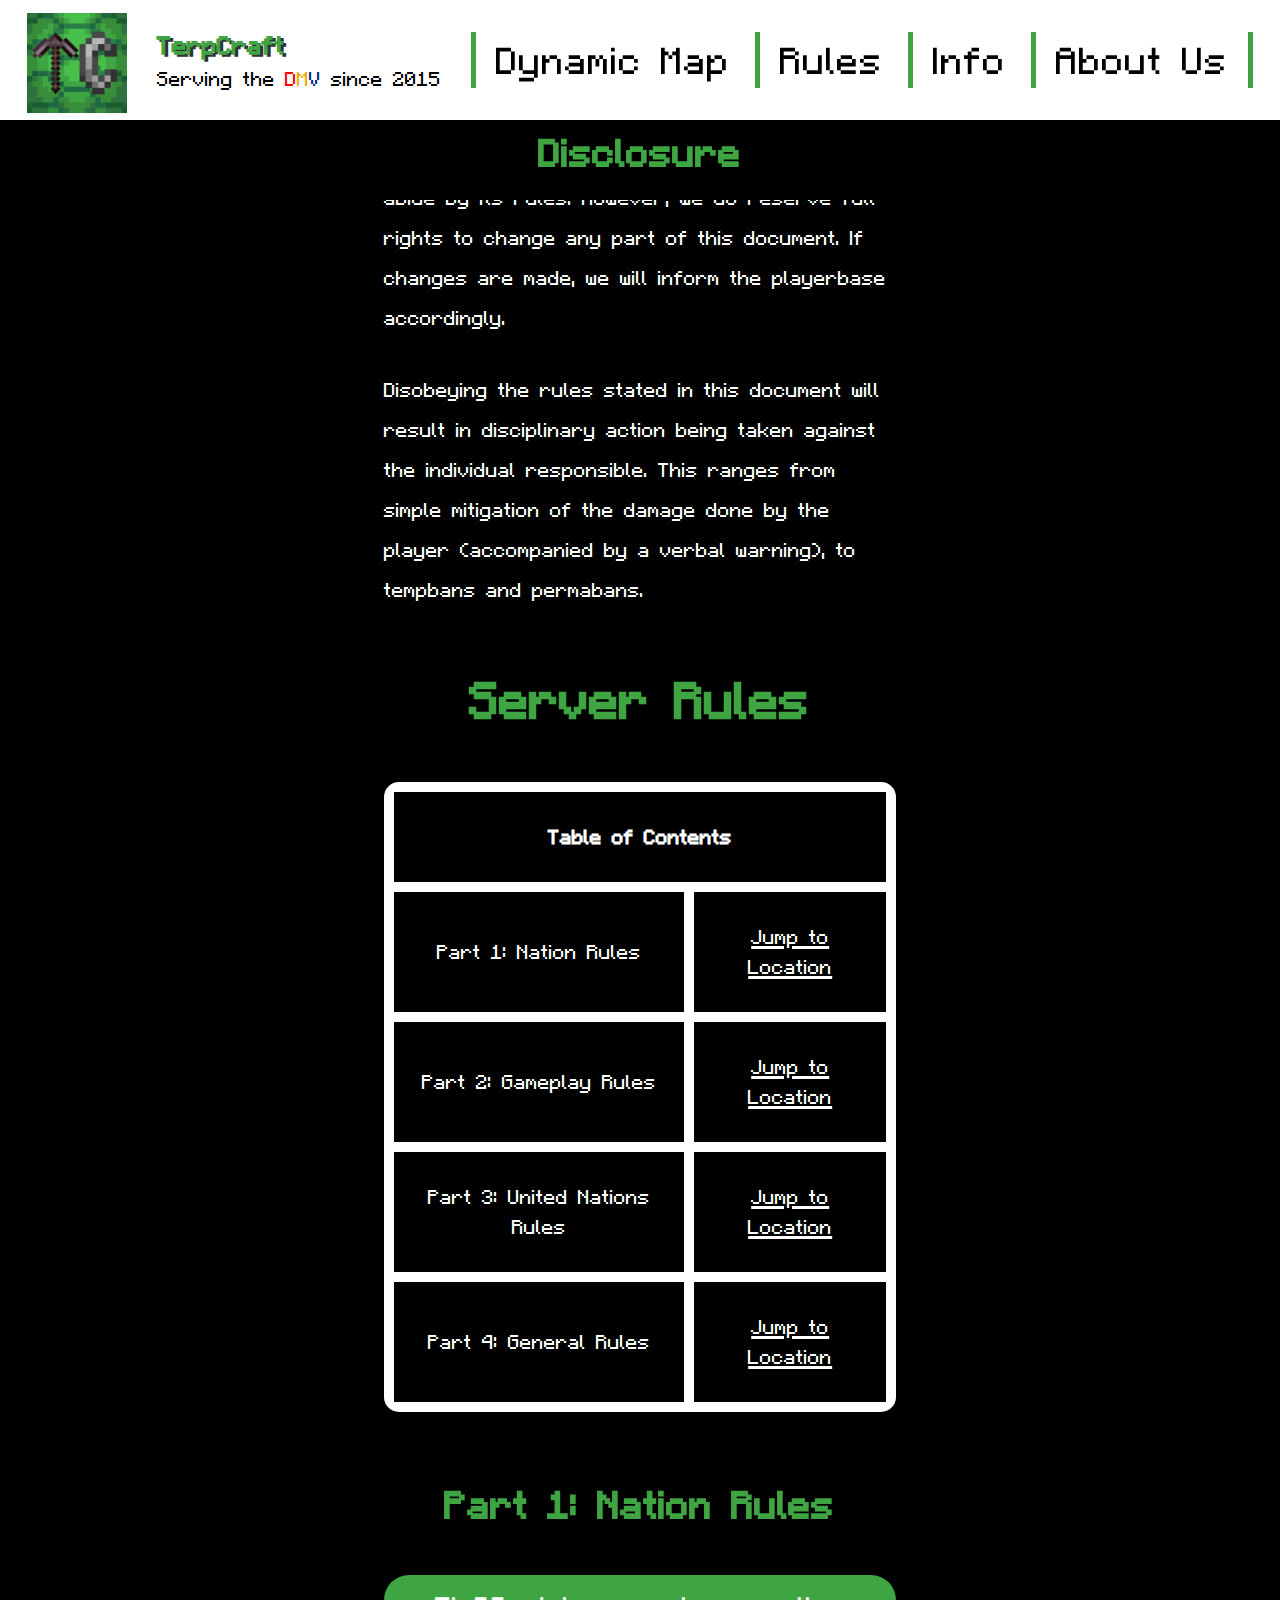
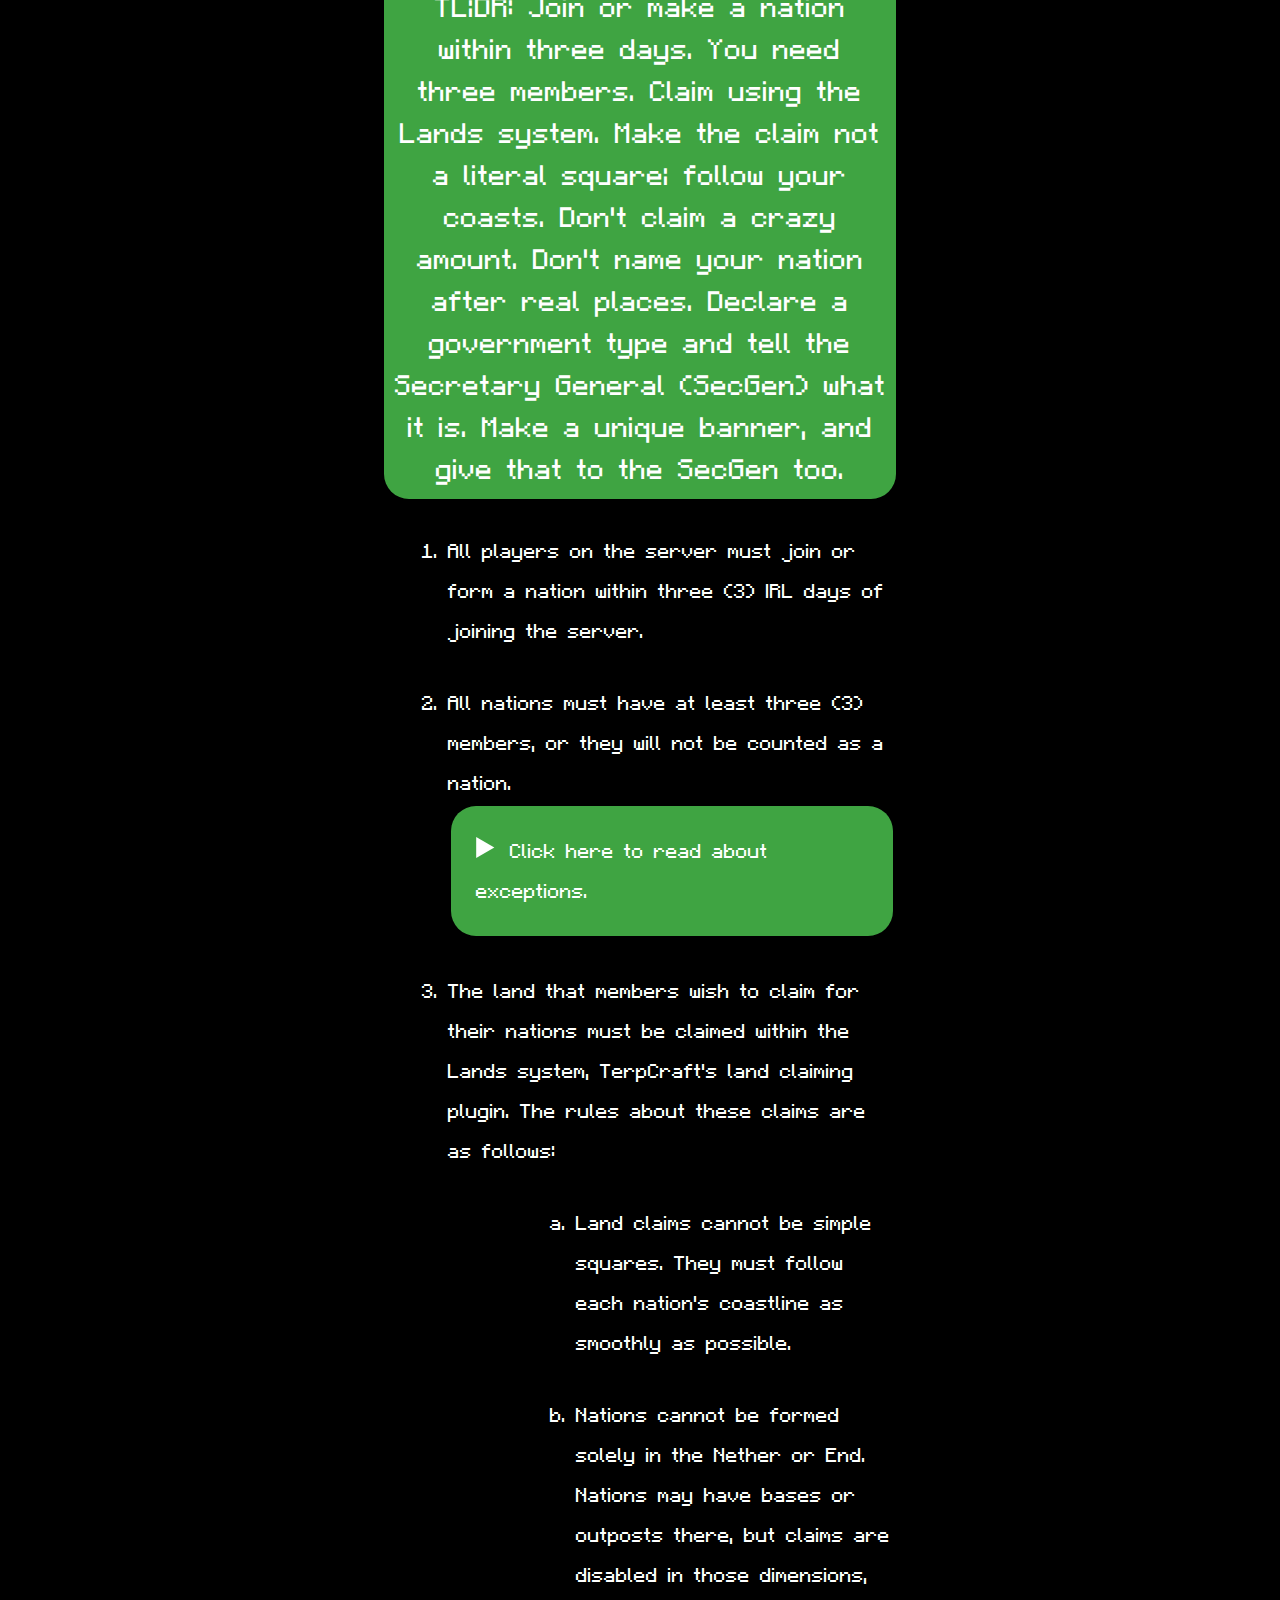
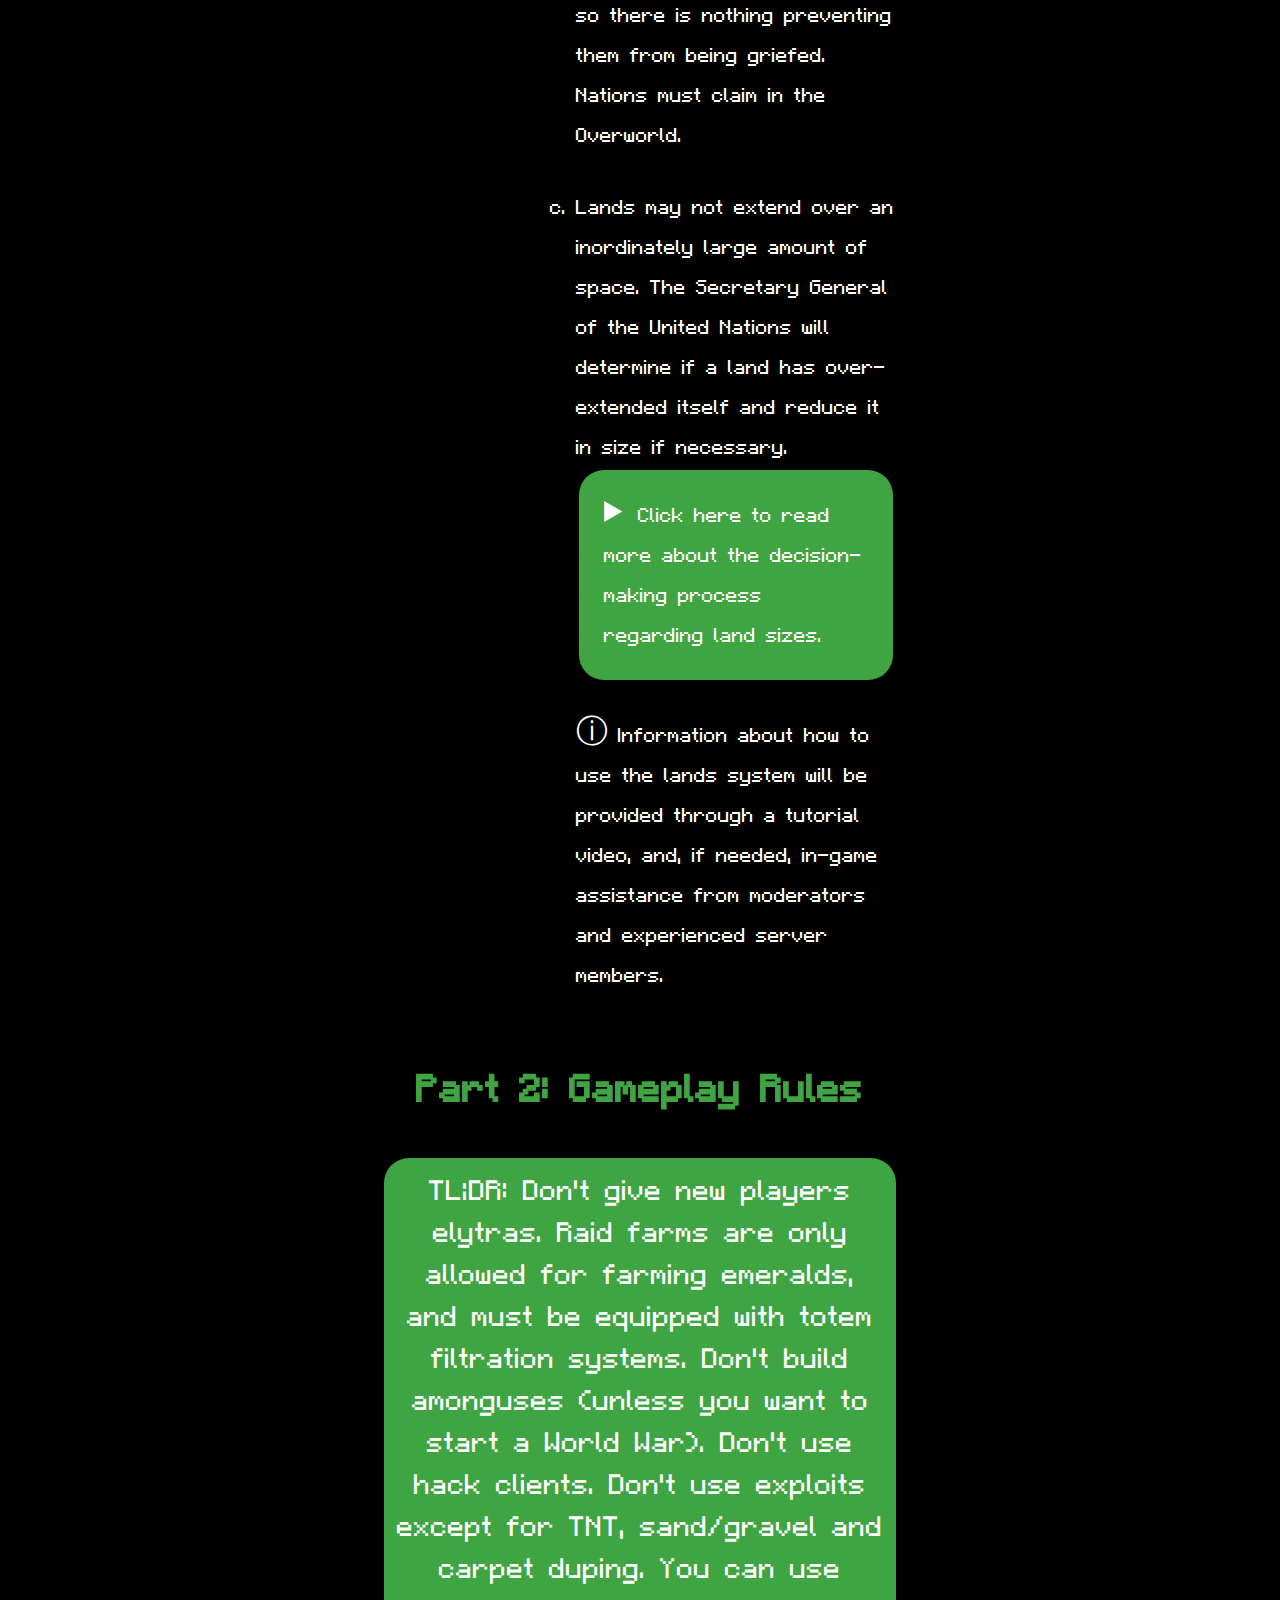
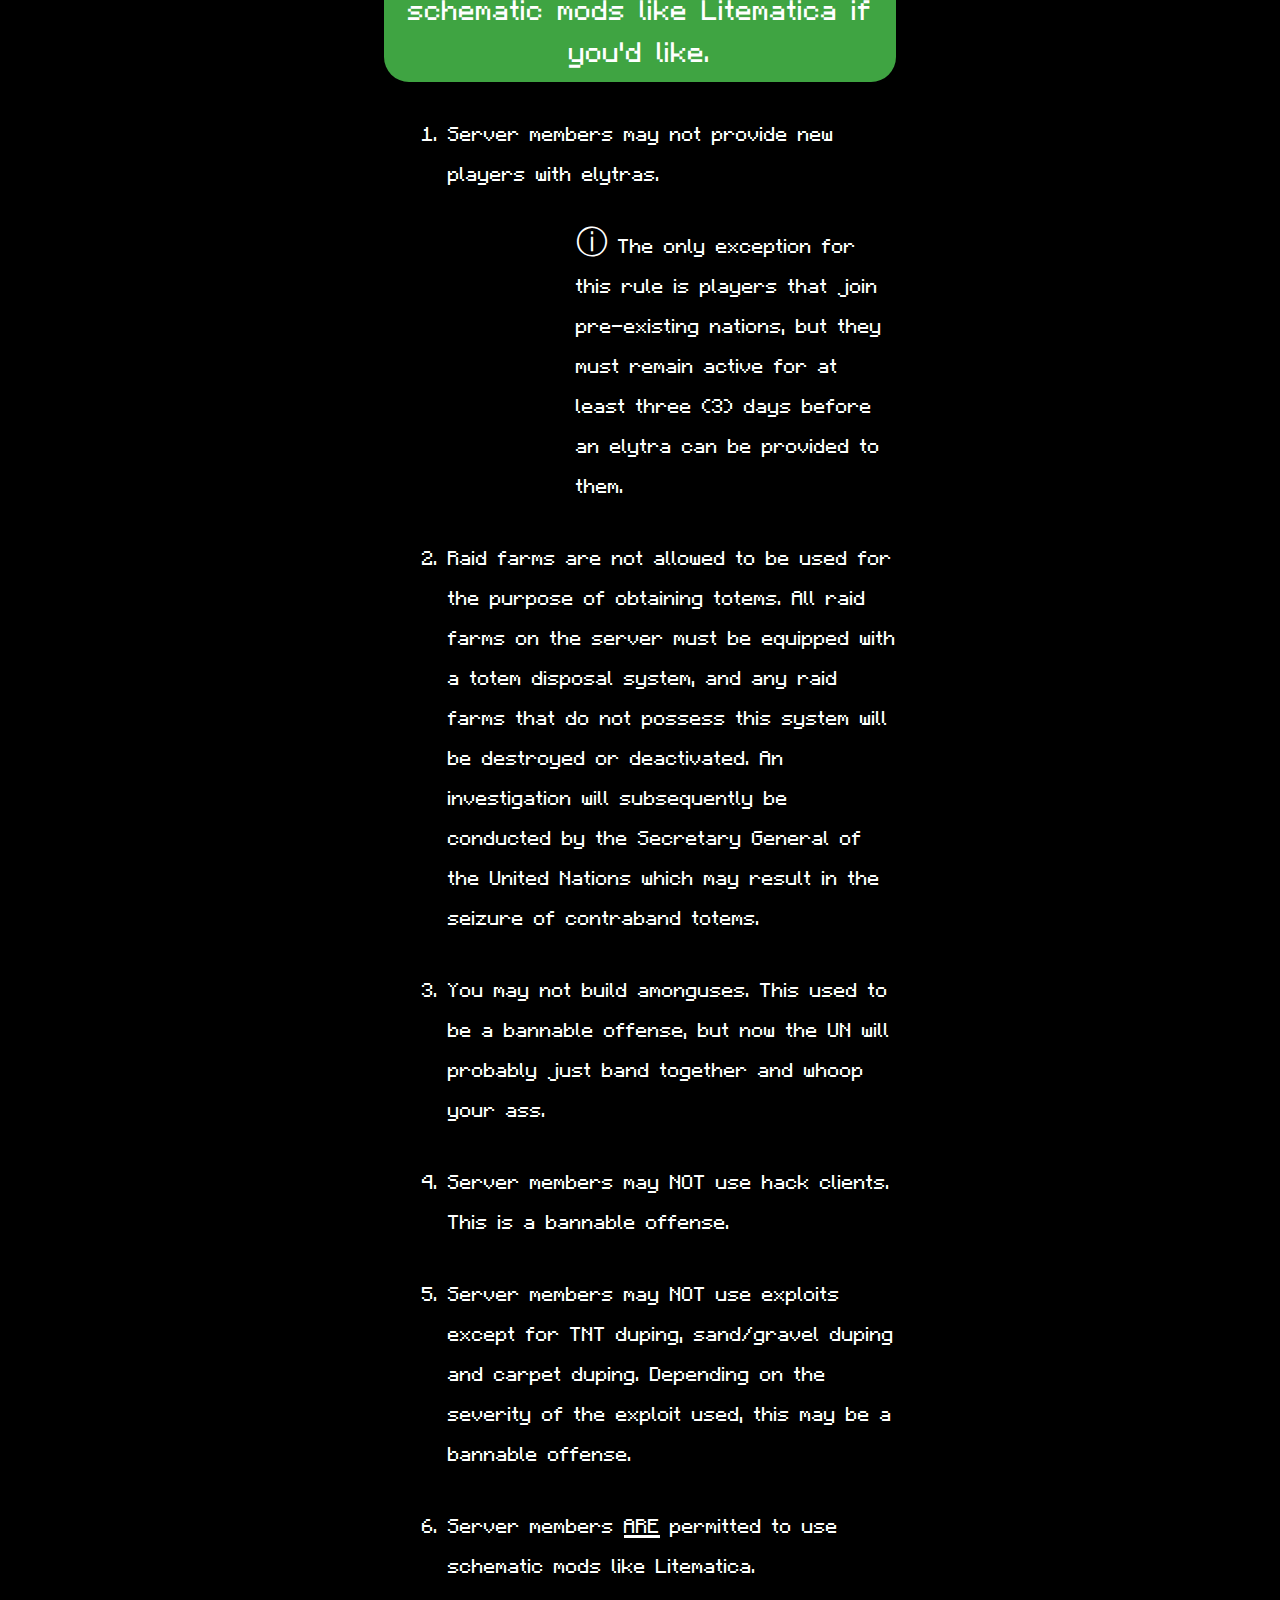
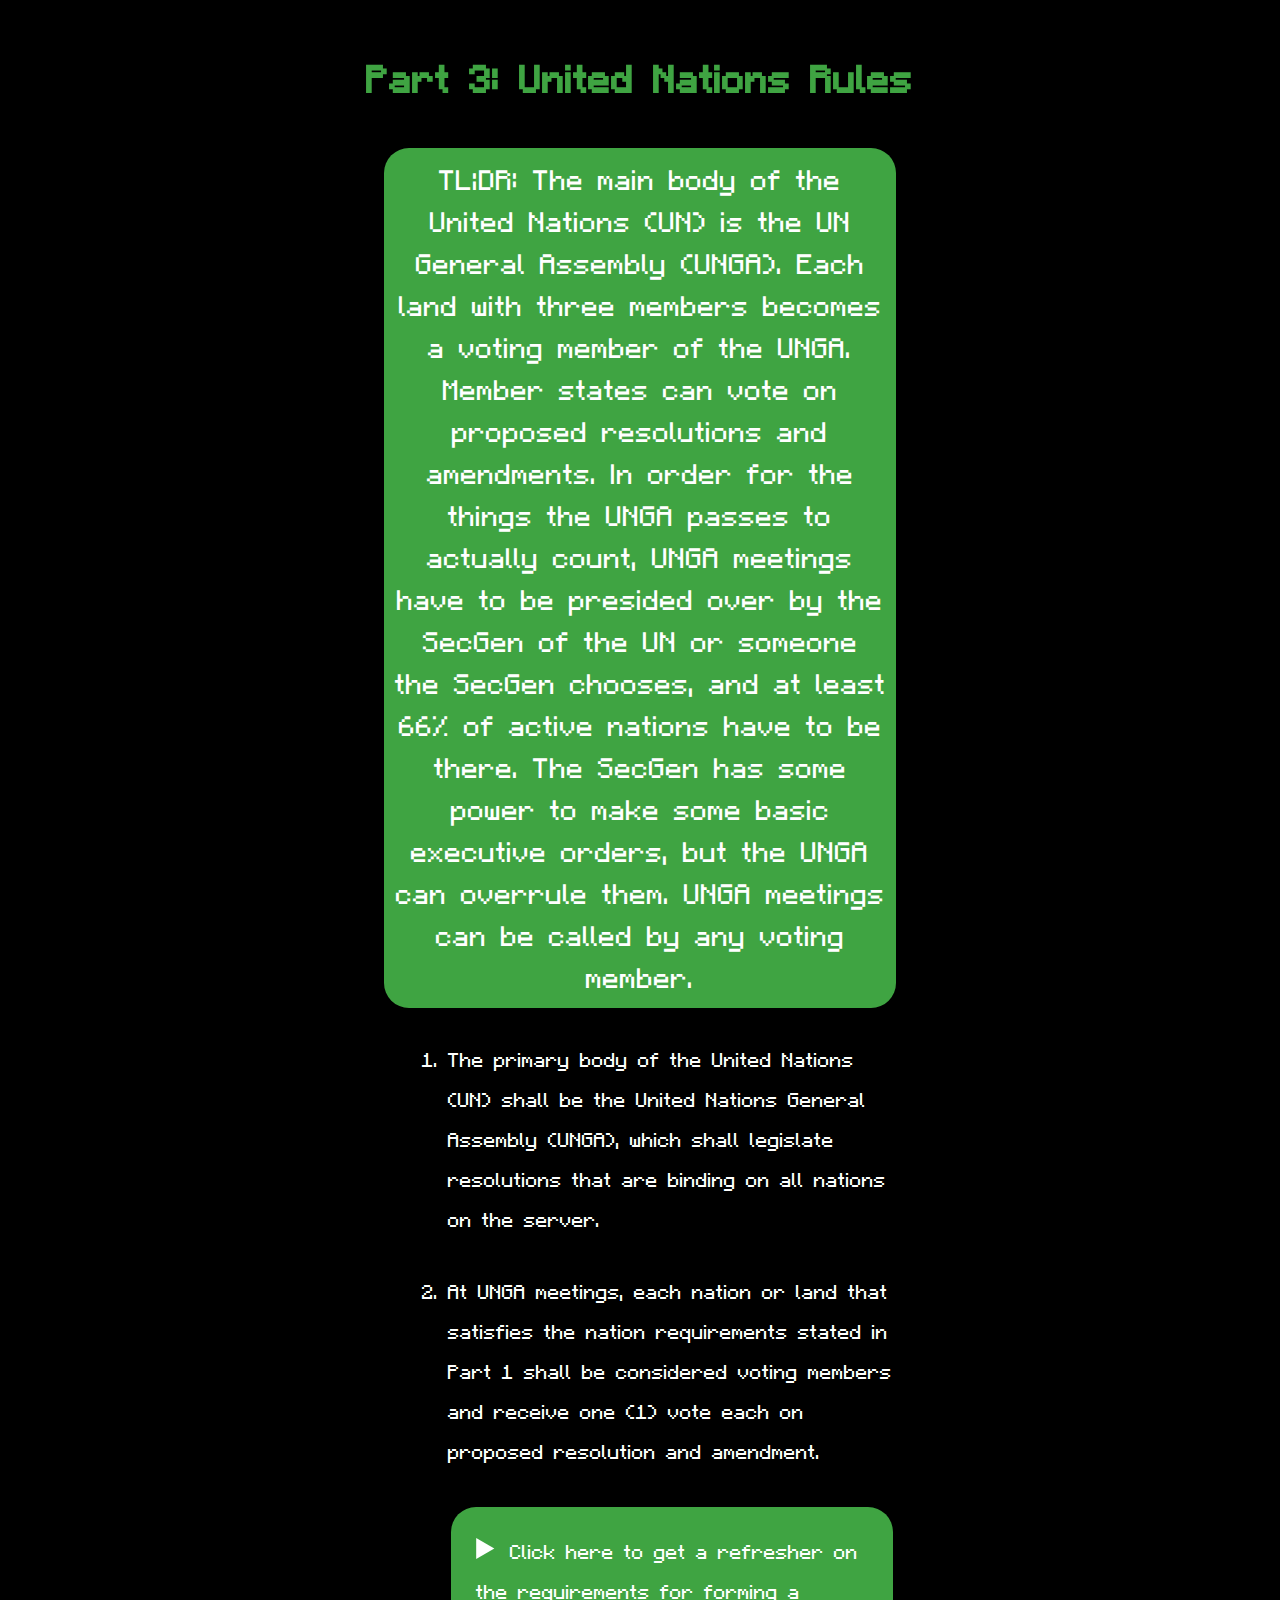
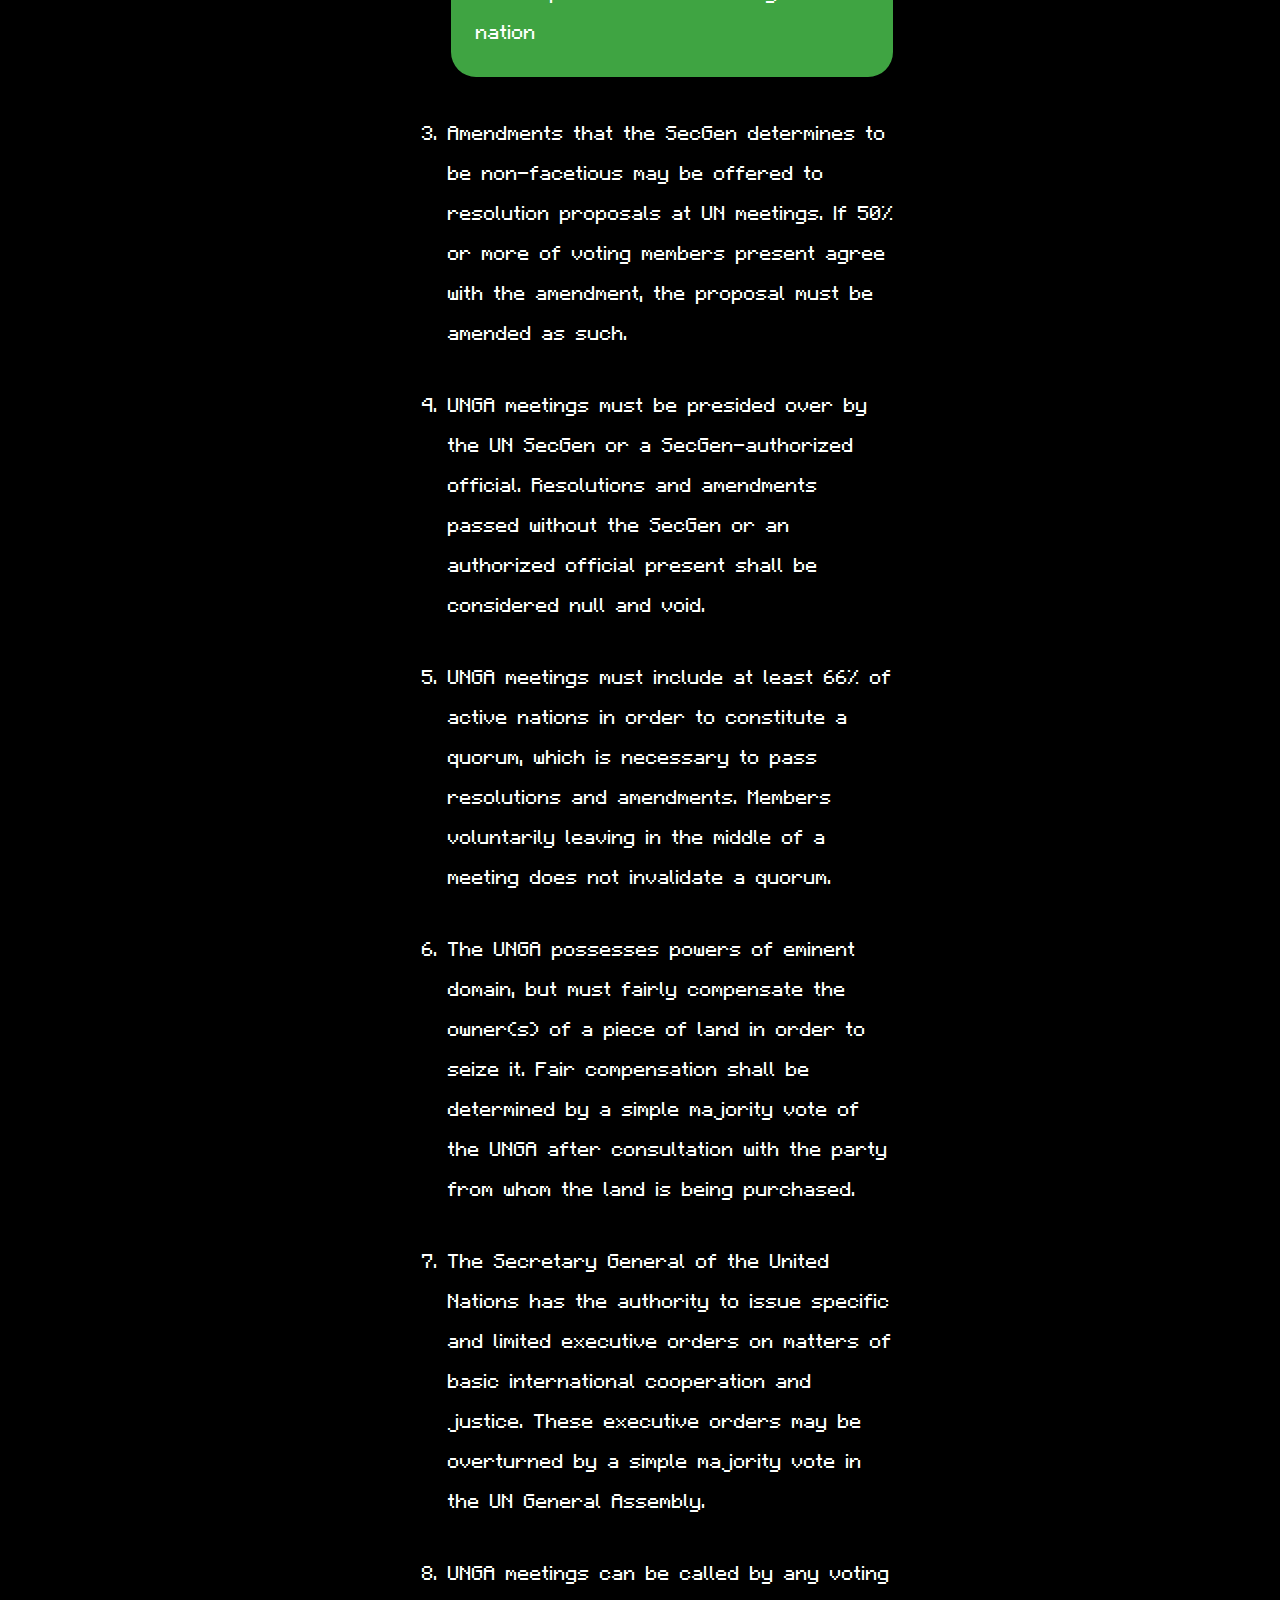
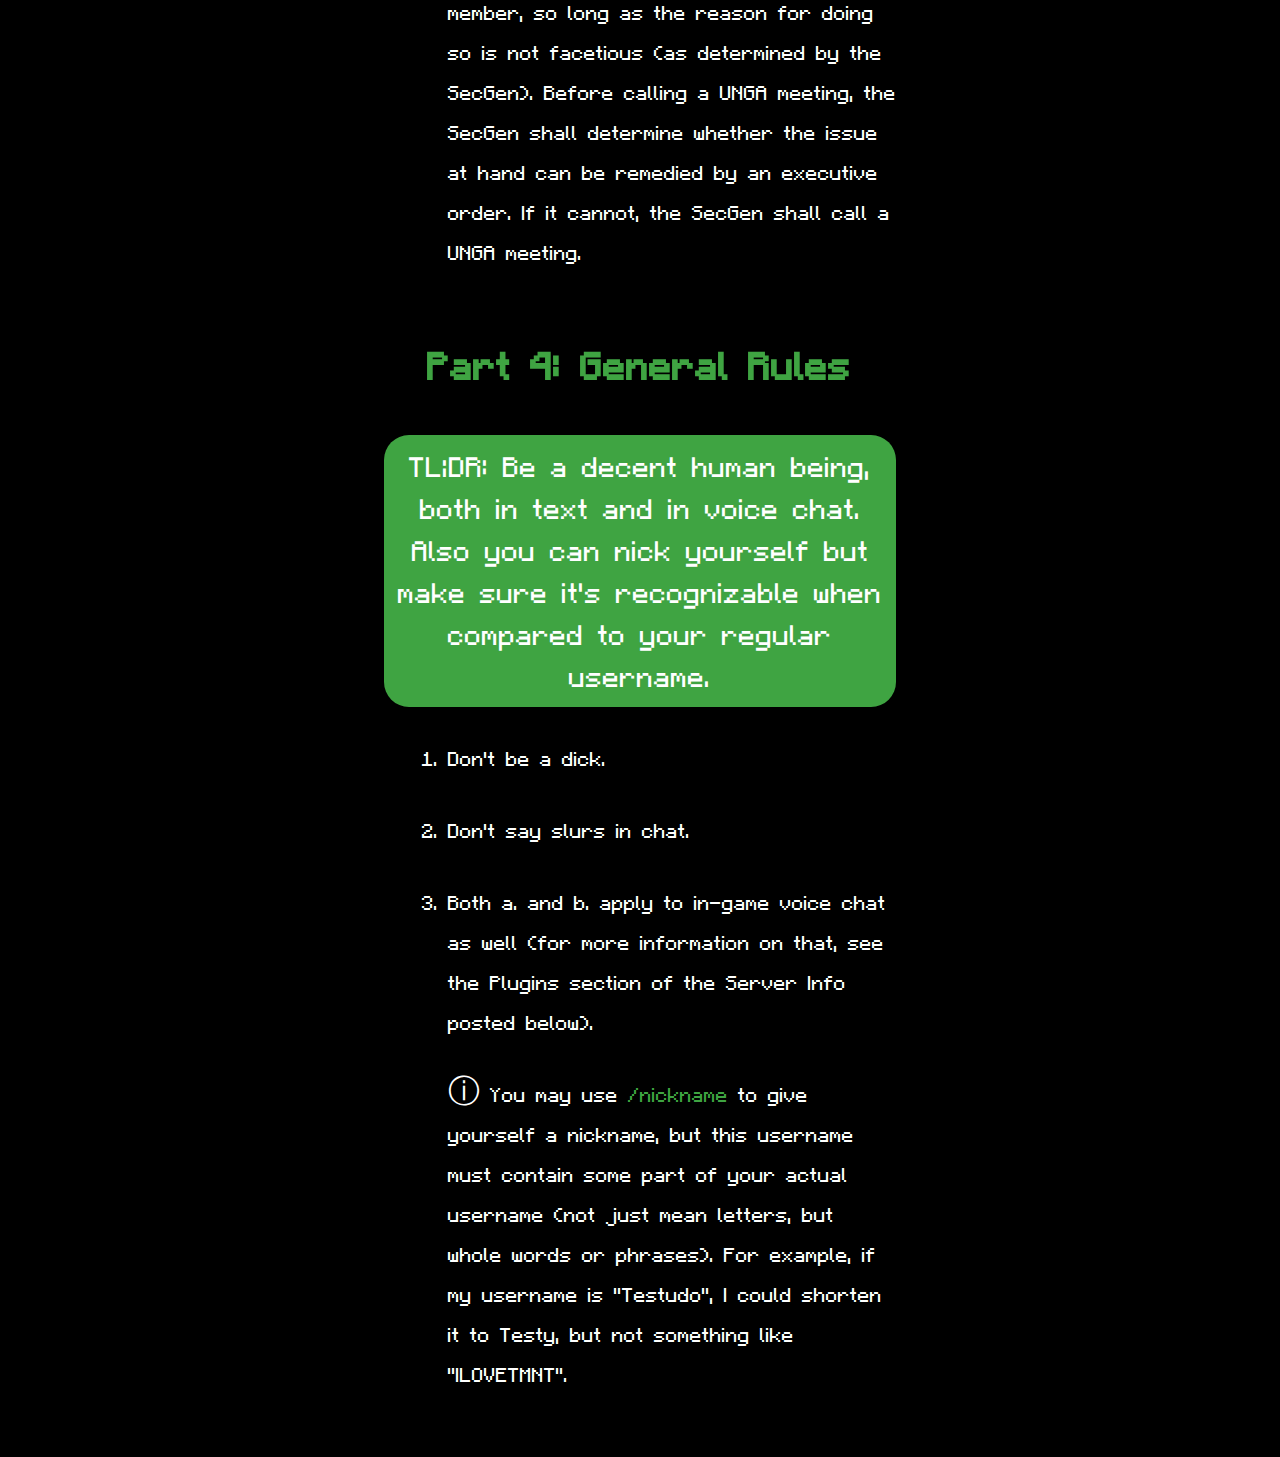
==== rules.html @ bf0c6195 "Updated File Structure" ====
<!DOCTYPE html>
<html lang="en">
<head>
    <meta charset="UTF-8">
    <meta http-equiv="X-UA-Compatible" content="IE=edge">
    <meta name="viewport" content="width=device-width, initial-scale=1.0">
    <title>Server Rules</title>
    <link href="assets/css/default.css" rel="stylesheet">
    <link href="assets/css/rules.css" rel="stylesheet">
    <link rel="icon" 
    type="image/png" 
    href="assets/img/icon.png"
    >
</head>

<body>
    <!-- Container for my header -->
    <div id="headerContainer">
        <a id="logo" href="index.html"><img src="assets/img/TerpCraft.png" alt="This image is not available for some reason." title="TerpCraft Logo"></a>
        <table id="headerTable">
            <tr>
                <td class="giantText boldText TerpCraft"> TerpCraft </td>
            </tr>
            <tr> 
                <td class="bigText"> Serving the <span class="DC">D</span><span class="Maryland">M</span><span class="Virginia">V</span> since 2015</td>
            </tr>
        </table>
        <div class="navButtons">
            <a class="omegaText" href="dynamicMap.html"> Dynamic Map </a>
        </div>
        <div class="navButtons">
            <a class="omegaText" href="rules.html"> Rules </a>
        </div>
        <div class="navButtons">
            <a class="omegaText" href="info.html"> Info </a>
        </div>
        <div id="endButton">
            <a class="omegaText" href="about.html"> About Us </a>
        </div>
    </div>
    <!-- Container for the image at the top of the page -->
    <img class="topPicture" src="assets/img/TheNewUN.png" alt="This image is not available for some reason." title="The New UN">
    <main>
        <div id="contentBackground">
            <div id="content">

                <div>
                    <div class="sectionHeading stickyHeading">
                        <h2> Disclosure </h2>
                    </div>

                    <p class="bigText">
                            This document holds ultimate power over TerpCraft. Even server administrators must abide by its rules. However, we do reserve full rights to change any part of this document. If changes are made, we will inform the playerbase accordingly.
                        </p>
                    <p class="bigText newLine">
                        Disobeying the rules stated in this document will result in disciplinary action being taken against the individual responsible. This ranges from simple mitigation of the damage done by the player (accompanied by a verbal warning), to tempbans and permabans.
                    </p>
                </div>

                <div>
                    <div>
                        <div class="sectionHeading stickyHeading">
                            <h1>Server Rules</h1>
                        </div>
                        <table class="bigText">
                            <tr>
                                <th colspan="2">Table of Contents</th>
                            </tr>
                                    <tr>
                                        <td>Part 1: Nation Rules</td>
                                        <td><a href="#nationRules">Jump to Location</a></td>
                                    </tr>
                                    <tr>
                                        <td>Part 2: Gameplay Rules</td>
                                        <td><a href="#gameplayRules">Jump to Location</a></td>
                                    </tr>
                                    <tr>
                                        <td>Part 3: United Nations Rules</td>
                                        <td><a href="#unRules">Jump to Location</a></td>
                                    </tr>
                                    <tr>
                                        <td>Part 4: General Rules</td>
                                        <td><a href="#generalRules">Jump to Location</a></td>
                                    </tr>
                        </table>
                    </div>
                    
                    <div>
                        <div id="nationRules" class="stickyHeading sectionHeading">
                            <h2>Part 1: Nation Rules</h2>
                        </div>

                        <div class="TLDR">
                            TL;DR: Join or make a nation within three days. You need three members. Claim using the Lands system. Make the claim not a literal square; follow your coasts. Don't claim a crazy amount. Don't name your nation after real places. Declare a government type and tell the Secretary General (SecGen) what it is. Make a unique banner, and give that to the SecGen too.
                        </div>
                    
                        <ol class="indentedList bigText" type="1"> <!-- First ordered list -->
                            <li>All players on the server must join or form a nation within three (3) IRL days of joining the server.</li>
                            <li>All nations must have at least three (3) members, or they will not be counted as a nation. 
                                <details>
                                    <summary> Click here to read about exceptions. </summary> 
                                        <div>The exceptions to the membership requirement are as follows:
                                            <ol class="indentedList" type="a">
                                                <li>Nations with young membership, who as a demographic are under-represented on the server and therefore are unlikely to be able to form a nation by themselves.</li>
                                                <li>The nation of Heiros and its SecGen-recognized successor states, which have been provided an exception by server member consensus.</li>
                                            </ol>
                                        </div>	
                                </details>
                            </li>

                            <li>The land that members wish to claim for their nations must be claimed within the Lands system, TerpCraft's land claiming plugin. The rules about these claims are as follows:</li>
                                <ol class="doubleIndentedList" type="a"> <!-- Nested list that the HTML validatory REALLY doesn't like for some reason...please don't penalize me for that...please... -->
                                    <li> Land claims cannot be simple squares. They must follow each nation's coastline as smoothly as possible. </li>
                                    <li>Nations cannot be formed solely in the Nether or End. Nations may have bases or outposts there, but claims are disabled in those dimensions, so there is nothing preventing them from being griefed. Nations must claim in the Overworld.</li>
                                    <li>Lands may not extend over an inordinately large amount of space. The Secretary General of the United Nations will determine if a land has over-extended itself and reduce it in size if necessary. 
                                        <details> <summary> Click here to read more about the decision-making process regarding land sizes. </summary>
                                            <div>
                                                When determining over-extension of land, the Secretary General shall consider the following factors:
                                                <ol class="indentedList" type="a">
                                                    <li>How close is the new claim to pre-existing territory of the land in question? The further away a claim is from pre-existing territory, the smaller it should be.</li>
                                                    <li>Could the areas being claimed be considered even somewhat superfluous "buffer zones" around their main territory, for the purposes of national security and/or basic expansion? Take these zones into account, as they are permitted.</li>
                                                    <li>How large is the population of the land in question? The smaller the population, the less land they should possess.</li>
                                                    <li>Does the membership of the land in question have some semblance of an idea of what they want to do with the claim in question, and does that idea reasonably require the amount of land claimed?</li>
                                                    <li>Does the land in question have a historical ownership over the area they are claiming or have claimed previously? For example, if Kingdom A's members built an area in years past and wish to reclaim that area for Kingdom A, they should be permitted to do so. Similarly, if Kingdom A has ruled over a large area for multiple months or years without dispute, then that area should probably remain theirs.</li>
                                                </ol>
                                            </div>
                                        </details>
                                    </li>
                                    <ul class="info"> <!-- First unordered list -->
                                        <li>Information about how to use the lands system will be provided through a tutorial video, and, if needed, in-game assistance from moderators and experienced server members.</li>
                                    </ul>
                                </ol>
                        </ol>
                    </div>

                    <div>
                        <div id="gameplayRules" class="stickyHeading sectionHeading">
                            <h2>Part 2: Gameplay Rules</h2>
                        </div>

                        <div class="TLDR">
                            TL;DR: Don't give new players elytras. Raid farms are only allowed for farming emeralds, and must be equipped with totem filtration systems. Don't build amonguses (unless you want to start a World War). Don't use hack clients. Don't use exploits except for TNT, sand/gravel and carpet duping. You can use schematic mods like Litematica if you'd like.
                        </div>

                        <ol class="indentedList bigText" type="1">
                            <li> Server members may not provide new players with elytras. </li>
                            <ul class="doubleIndentedList info">
                                <li>The only exception for this rule is players that join pre-existing nations, but they must remain active for at least three (3) days before an elytra can be provided to them.</li>
                            </ul>
                            <li>Raid farms are not allowed to be used for the purpose of obtaining totems. All raid farms on the server must be equipped with a totem disposal system, and any raid farms that do not possess this system will be destroyed or deactivated. An investigation will subsequently be conducted by the Secretary General of the United Nations which may result in the seizure of contraband totems.</li>
                            <li>You may not build amonguses. This used to be a bannable offense, but now the UN will probably just band together and whoop your ass.</li>
                            <li>Server members may NOT use hack clients. This is a bannable offense.</li>
                            <li>Server members may NOT use exploits except for TNT duping, sand/gravel duping and carpet duping. Depending on the severity of the exploit used, this may be a bannable offense.</li>
                            <li>Server members <u>ARE</u> permitted to use schematic mods like Litematica.</li>
                        </ol>
                    </div>

                    <div>
                        <div id="unRules" class="stickyHeading sectionHeading">
                            <h2>Part 3: United Nations Rules</h2>
                        </div>

                        <div class="TLDR">
                            TL;DR: The main body of the United Nations (UN) is the UN General Assembly (UNGA). Each land with three members becomes a voting member of the UNGA. Member states can vote on proposed resolutions and amendments. In order for the things the UNGA passes to actually count, UNGA meetings have to be presided over by the SecGen of the UN or someone the SecGen chooses, and at least 66% of active nations have to be there. The SecGen has some power to make some basic executive orders, but the UNGA can overrule them. UNGA meetings can be called by any voting member.
                        </div>

                        <ol class="indentedList bigText" type="1">
                            <li>The primary body of the United Nations (UN) shall be the United Nations General Assembly (UNGA), which shall legislate resolutions that are binding on all nations on the server.</li>
                            <li>At UNGA meetings, each nation or land that satisfies the nation requirements stated in Part 1 shall be considered voting members and receive one (1) vote each on proposed resolution and amendment.</li>
                                <details><summary> Click here to get a refresher on the requirements for forming a nation </summary> 
                                    <div> The requirements for nation formation are as follows:
                                        <ol class="indentedList bigText">
                                            <li>All players on the server must join or form a nation within three (3) IRL days of joining the server.</li>
                                            <li>All nations must have at least three (3) members, or they will not be counted as a nation. 
                                                <details>
                                                    <summary> Click here to read about exceptions. </summary> 
                                                        <div>The exceptions to the membership requirement are as follows:
                                                            <ol type="a">
                                                                <li>Nations with young membership, who as a demographic are under-represented on the server and therefore are unlikely to be able to form a nation by themselves.</li>
                                                                <li>The nation of Heiros and its SecGen-recognized successor states, which have been provided an exception by server member consensus.</li>
                                                            </ol>
                                                        </div>	
                                                </details>
                                            </li>
                                        </ol> 
                                    </div>
                                </details>
                            <li>Amendments that the SecGen determines to be non-facetious may be offered to resolution proposals at UN meetings. If 50% or more of voting members present agree with the amendment, the proposal must be amended as such.</li>
                            <li>UNGA meetings must be presided over by the UN SecGen or a SecGen-authorized official. Resolutions and amendments passed without the SecGen or an authorized official present shall be considered null and void.</li>
                            <li>UNGA meetings must include at least 66% of active nations in order to constitute a quorum, which is necessary to pass resolutions and amendments. Members voluntarily leaving in the middle of a meeting does not invalidate a quorum.</li>
                            <li>The UNGA possesses powers of eminent domain, but must fairly compensate the owner(s) of a piece of land in order to seize it. Fair compensation shall be determined by a simple majority vote of the UNGA after consultation with the party from whom the land is being purchased.</li>
                            <li>The Secretary General of the United Nations has the authority to issue specific and limited executive orders on matters of basic international cooperation and justice. These executive orders may be overturned by a simple majority vote in the UN General Assembly.</li>
                            <li>UNGA meetings can be called by any voting member, so long as the reason for doing so is not facetious (as determined by the SecGen). Before calling a UNGA meeting, the SecGen shall determine whether the issue at hand can be remedied by an executive order. If it cannot, the SecGen shall call a UNGA meeting.</li>
                        </ol>

                    </div>

                    <div>
                        <div id="generalRules" class="stickyHeading sectionHeading">
                            <h2>Part 4: General Rules</h2>
                        </div>

                        <div class="TLDR">
                            TL;DR: Be a decent human being, both in text and in voice chat. Also you can nick yourself but make sure it's recognizable when compared to your regular username.
                        </div>
                        
                        <ol class="indentedList bigText">
                            <li> Don't be a dick. </li>
                            <li> Don't say slurs in chat. </li>
                            <li> Both a. and b. apply to in-game voice chat as well (for more information on that, see the Plugins section of the Server Info posted below). </li>
                            <ul class="info">
                                <li> You may use <code class="TerpCraft">/nickname</code> to give yourself a nickname, but this username must contain some part of your actual username (not just mean letters, but whole words or phrases). For example, if my username is "Testudo", I could shorten it to Testy, but not something like "ILOVETMNT". </li>
                            </ul>
                        </ol>
                </div>
                </div>
            </div>
        </div>
    </main>

</body>
</html>
---- assets/css/default.css ----
/* ============== Global Properties ============== */

@font-face {
	font-family: MinecraftCHMC;
	src: url('../misc/MinecraftCHMC.ttf') format('truetype');
}

html {
   scroll-behavior:smooth;
   /* scroll-padding-top: 5%; */
   background-color: black;
   height:100%;
}

* {
   box-sizing: border-box;
   margin: 0px;
   padding: 0px;
   font-family:'MinecraftCHMC'
}



/* ============== Properties Related to Top Picture ============== */

.topPicture {
   width: 100%;
   position: sticky;
   top:0;
   z-index: 0;
   margin: auto;
   border: 0px;
   margin-bottom: -20%;
   display: block;
}




/* ============== Properties Related to Header ============== */

#headerContainer {
   display: block;
   position: sticky;
   z-index: 2;
   top: 0;
   left: 0;
   overflow: hidden; 
   width:100%;
   height: 120px;
   background-color:white;
   text-align: center;
   align-content: center;
   padding-top:10px;
   /* border:5px dotted black; */
}

#logo img {
   /* float: left; */
   margin-right: 1em;
   margin: 0 auto;
   height: 100px;
   /* border: greenyellow 5px dotted; */
   /* flex: 1; */
}

#headerTable {
   /* float:left; */
   text-align: left;
   /* margin-right:30px; */
   border-spacing:25px 0px;
   color: black;
   /* border: #EAAB00 5px dotted; */
   margin: 0 auto;
   display: inline-block;
   vertical-align: top;
   margin-top: 0.75em;
}

.navButtons {
   /* float: left; */
   /* margin-top: 1.5em; */
   border-left: 5px solid #3FA442;
   padding-left: 20px;
   padding-right: 20px;
   margin: 0 auto;
   display: inline-block;
   top: 0;
   /* border:5px dotted yellowgreen; */
   vertical-align: top;
   margin-top: 1.2em;
}

#endButton {
  /* float: left; */
  /* margin-top: 1.5em; */
  border-left: 5px solid #3FA442;
  border-right: 5px solid #3FA442;
  padding-left: 20px;
  padding-right: 20px;
  margin: 0 auto;
  display: inline-block;
  /* border:5px dotted green; */
  vertical-align: top;
  margin-top: 1.2em;
}

.navButtons a {
   color: black;
   text-decoration: none;
   /* margin-top: 25px; */
   /* padding-top: 25px; */
   margin: 0 auto;
   display: inline-block;
}

#endButton a {
   color: black;
   text-decoration: none;
   margin-top: 25px;
   padding-top: 25px;
}

/* ============== Properties Related to Main Content ============== */

body {
   background-color: black;
   width: 100%;
   height: 100%;
}

#contentBackground {
   display:block;
   position: relative;
   z-index: 0;
   background-color: black;
   padding-top: 30px;
   padding-bottom: 30px;
   height:100%
   /* border: dashed red; */
}

#content {
    display:block;
    position: relative;
    z-index: 1;
    width: 40%;
    background-color: black;
    margin:auto;
    /* border: dashed red; */
}
 
p {
    display:block;
    font-family: 'MinecraftCHMC';
    color:white;
    z-index: 1;
    background-color: black;
    /* position:relative; */
    margin: auto;
    line-height: 1.25;
    margin-top: 0.5em;
    font-size: 24px;
    /* border:red dotted 5px; */
}

#discordURL {
    display: block;
    font-size: 2em;
    color:#3FA442;
    word-wrap: break-word;
    /* border:greenyellow dotted 5px; */
}

.omegaText {
   font-size: 60px;
}

.giantText {
   font-size: 40px;
}

.bigText {
   font-size: 32px;
}

.mediumText {
   font-size: 28px;
}

.smallText {
   font-size: 24px;
}

.DC {
   color:#FF0000;
}

.Virginia {
   color: #00297B;
}

.Maryland {
   color: #EAAB00;
}

.TerpCraft {
   color:#3FA442;
}

.boldText {
   font-weight: bold;
   text-shadow: 3px 2px #323232;
}

summary {
   color: white;
   background-color: #3FA442;
   padding: 25px;
   border-radius: 25px;
   margin: auto 0;
}

details {
   color:white;
   padding: 0.1em;
   border-radius: 25px;
   margin: auto 0;
}

details[open] > div {
   background-color: #323232;
   padding-left:50px;
   padding-right:25px;
   padding-top:25px;
   padding-bottom:25px;
   border-radius:15px;
   margin: auto;
   margin-top: 1em;
}

.textAligner {
   text-align: center;
}

.autoMargin {
   margin: auto;
}

.sectionHeading * {
   color:#3FA442;
   text-align: center;
   margin-top: 40px;
   z-index: 2;
}

.stickyHeading {
   position:sticky;
   top: 100px;
   background-color: black;
   width: 200%;
   height: 100px;
   margin-left: 50%;
   transform: translateX(-50%);
}

.stickyHeading h1 {
   padding-top:0.15em;
}

.stickyHeading h2 {
   padding-top:0.4em;
}

h1 {
   font-size: 80px;
   color:white;
}

h2 {
   font-size: 60px;
   color:white;
}

ol, ul, li {
   line-height: 1.25;
   margin-top: 1em;
   margin-bottom: 1em;
   margin-left:0;
   margin-right:0;
}

.info {
   list-style: none;
   line-height: 1.25;
   margin-top: 1em;
   margin-bottom: 1em;
   margin-left:0;
   margin-right:0;
}

.info li::before {
   content: "ⓘ "
}

dl, dt {
   display: block;
   line-height: 1.25;
   margin-top: 1em;
   margin-bottom: 1em;
   margin-left: 1em;
}

dd {
   margin-inline-start: 3em;
}

.newLine {
   margin-top: 1em;
}

.roundedEdges {
   background-color: #323232;
   border-radius: 25px;
   padding:1em;
}

#dynamicMap {
   margin: auto;
   width: 100%;
   /* height: 100%; */
   display: block;
   position: absolute;
}

/* #mapContainer {
   width: 100%;
   height: 100%;
} */
---- assets/css/rules.css ----
/* ============== Properties Related to Top Picture ============== */

/* .topPicture {
    width: 100%;
    position: sticky;
    top:0;
    z-index: 0;
    margin: auto;
    border: 0px;
    margin-bottom: -30%;
    display: block;
 } */
   
   
   /* Universal Selector trick that Alan taught me to fix a weird bug I was having with borders */

    html {
        scroll-padding-top: 120px;
        scroll-behavior: smooth;
   }
   
    #content {
      padding-top: 2em;
      color:white;
   }
   
    #content table {
       color: white;
       border: 5px white solid;
       margin-top: 1em;
       /* max-width: 80%; */
       margin-left: auto;
       margin-right: auto;
       border-radius: 15px;
       border-spacing: 0;
   }
   
    #content th, #content tr, #content td {
       padding: 30px;
       padding-right: 0.5em;
       padding-left: 0.5em;
       color: white;
       border: 5px white solid;
       text-align: center;
   }
          
    #content a {
        color:inherit;
   }


    .TLDR {
        background-color: #3FA442;
        padding: 10px;
        border-radius: 25px;
        text-align: center;
        font-size:45px;
        margin-top: 0.5em;
        
   }


    .lists {
        width: 80%;
   }

    .indentedList {
        padding-left: 2em;
   }

    .doubleIndentedList {
        padding-left: 4em;
   }
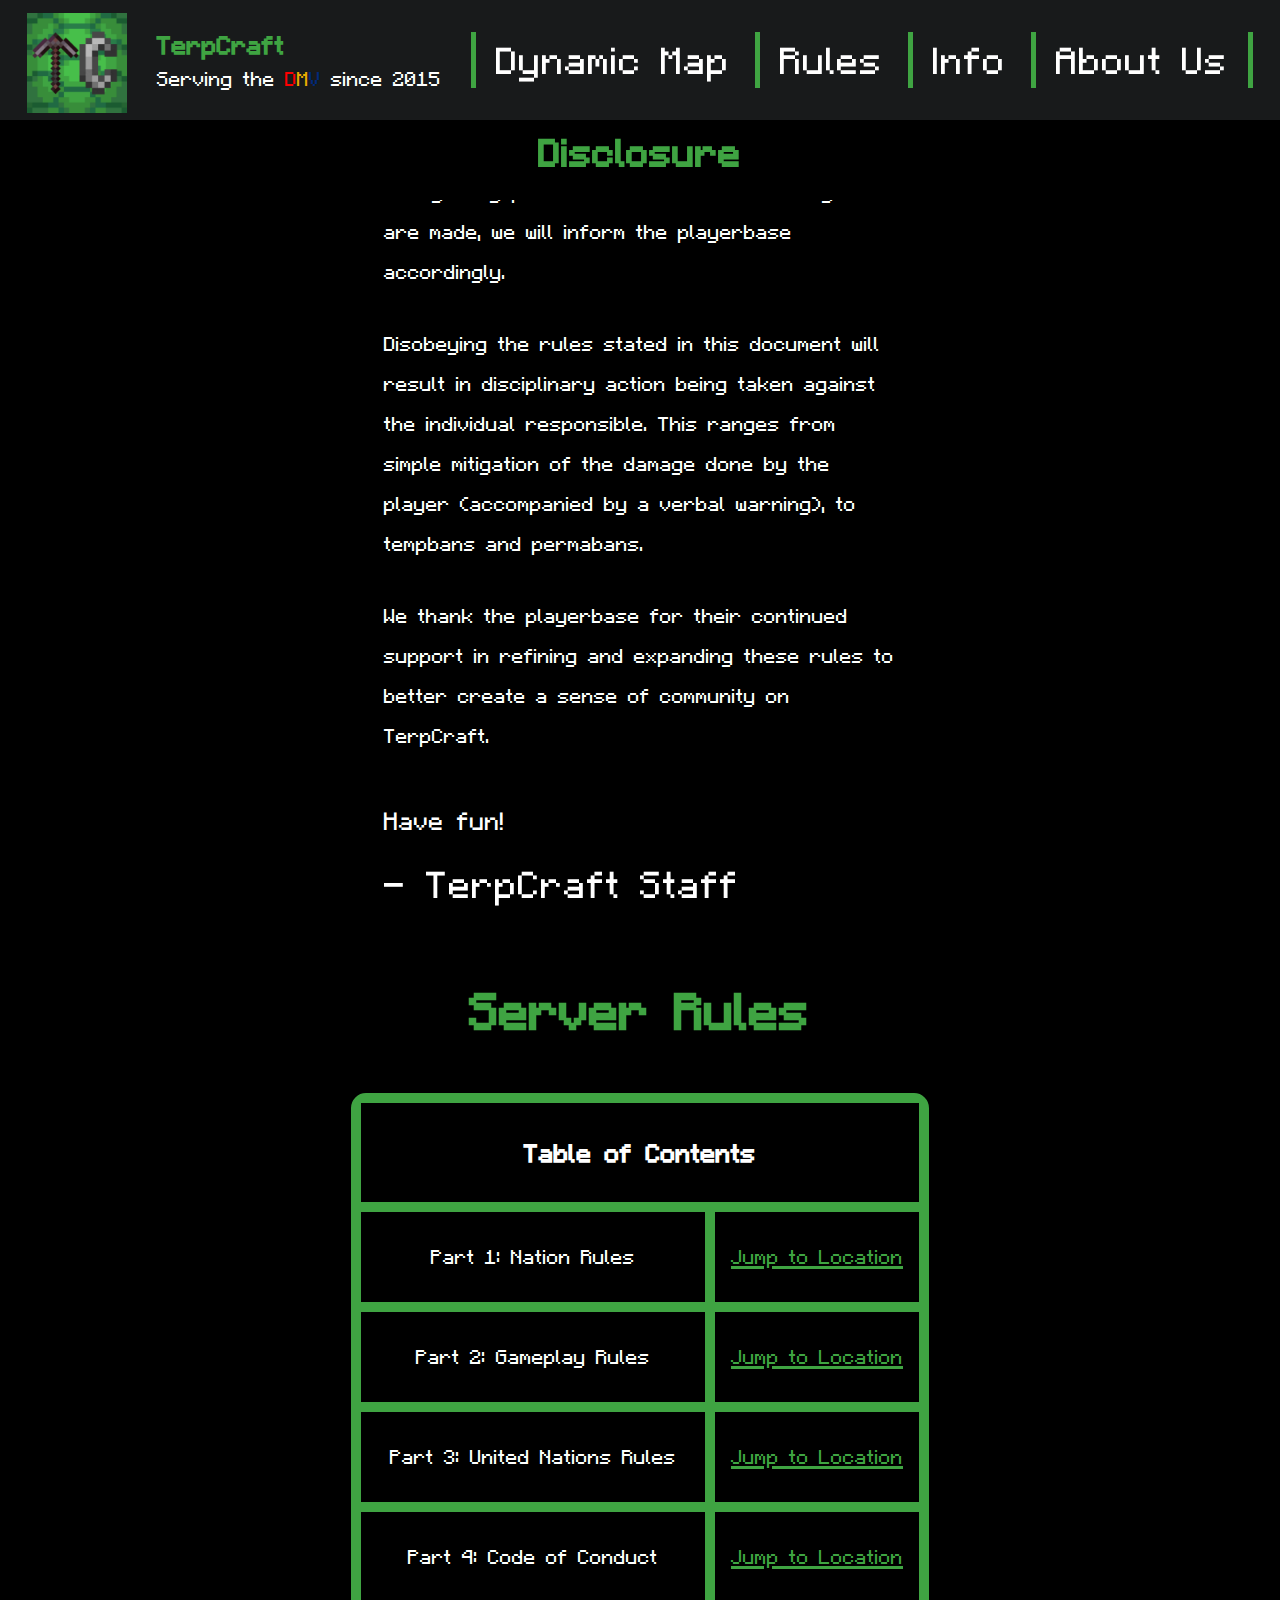
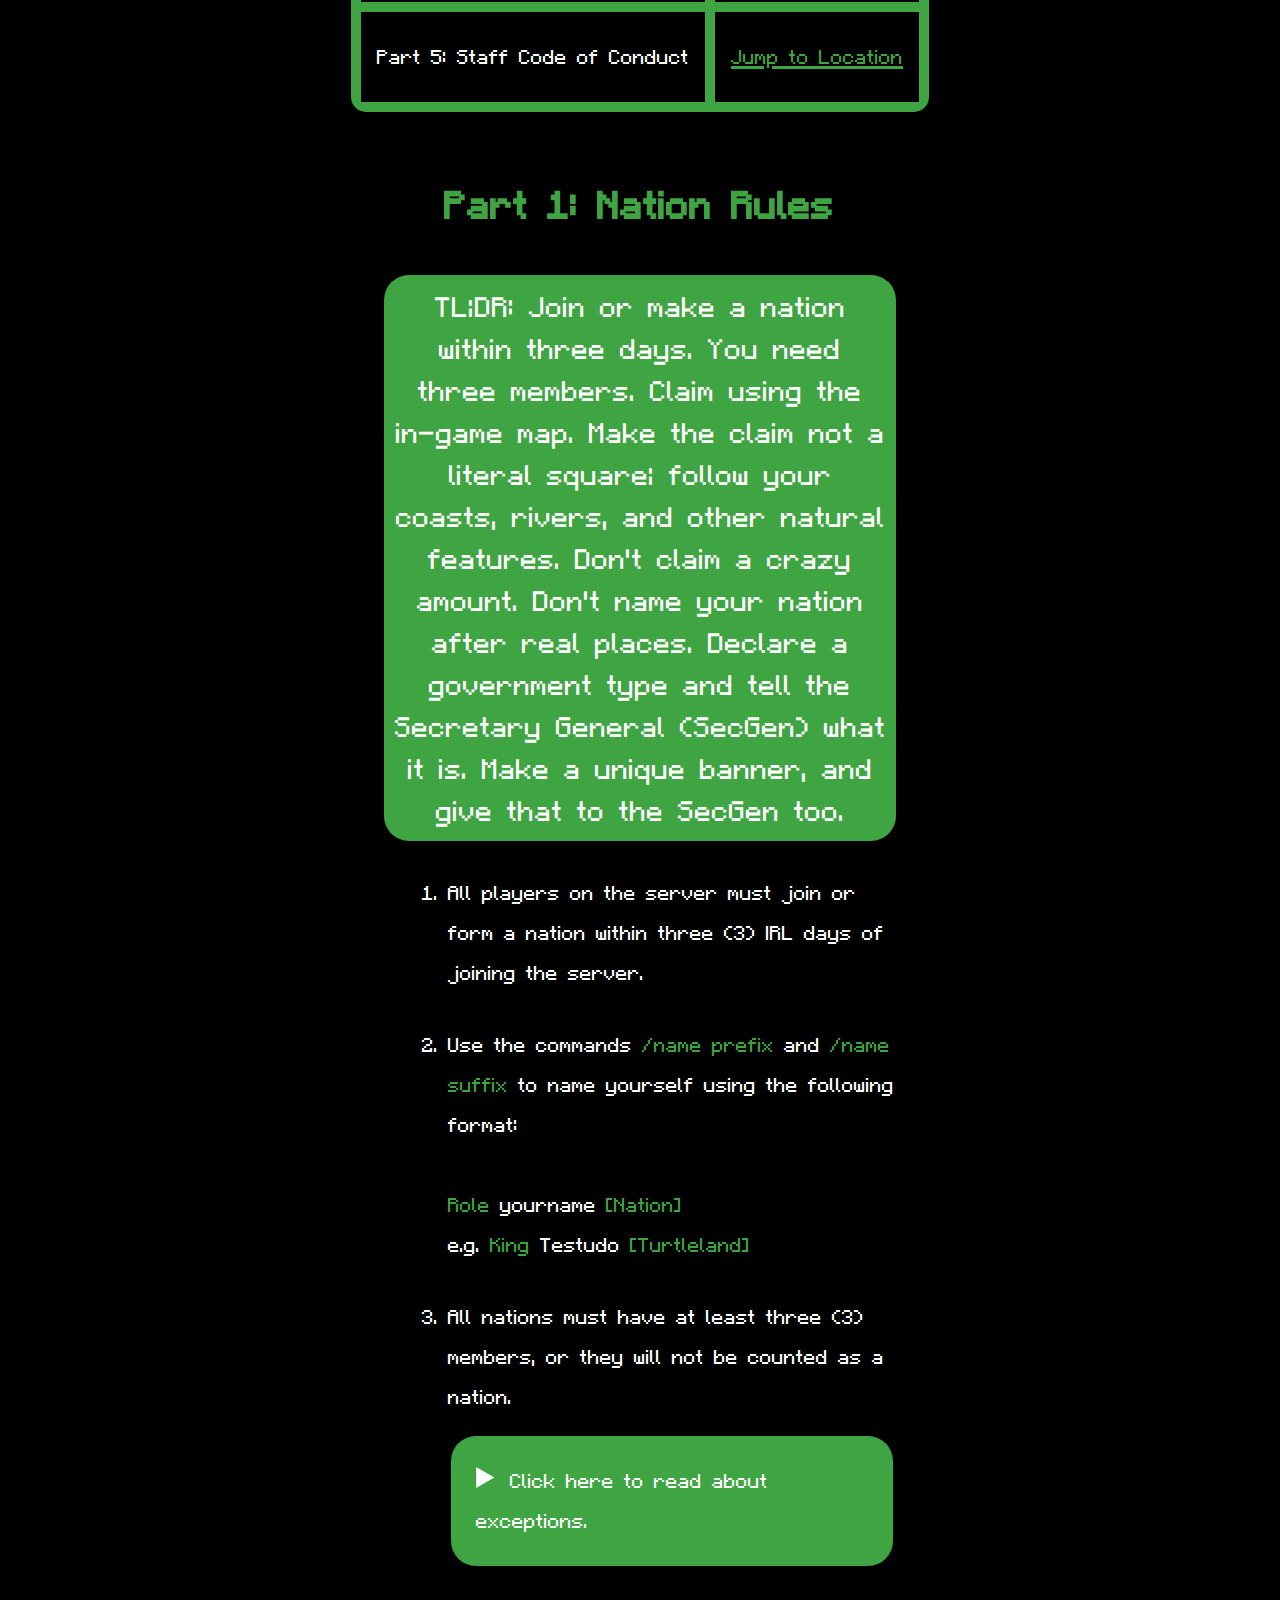
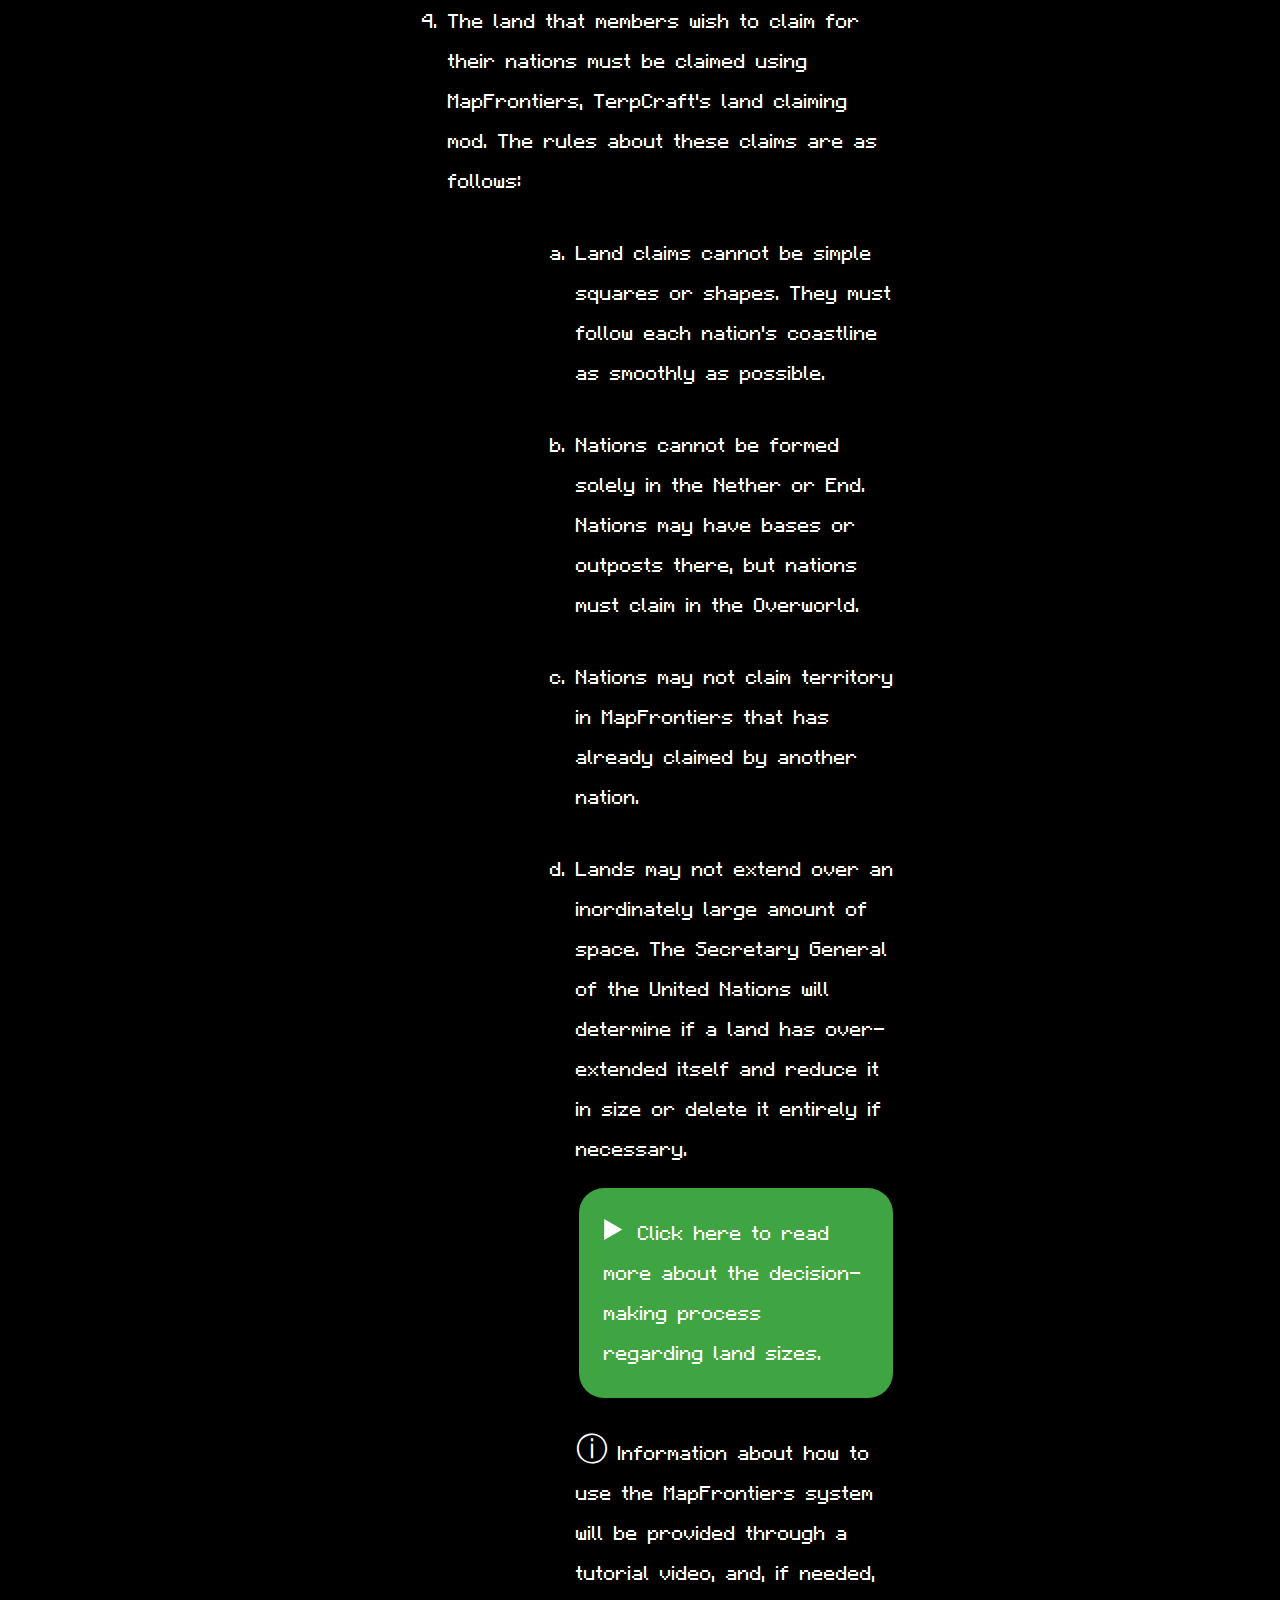
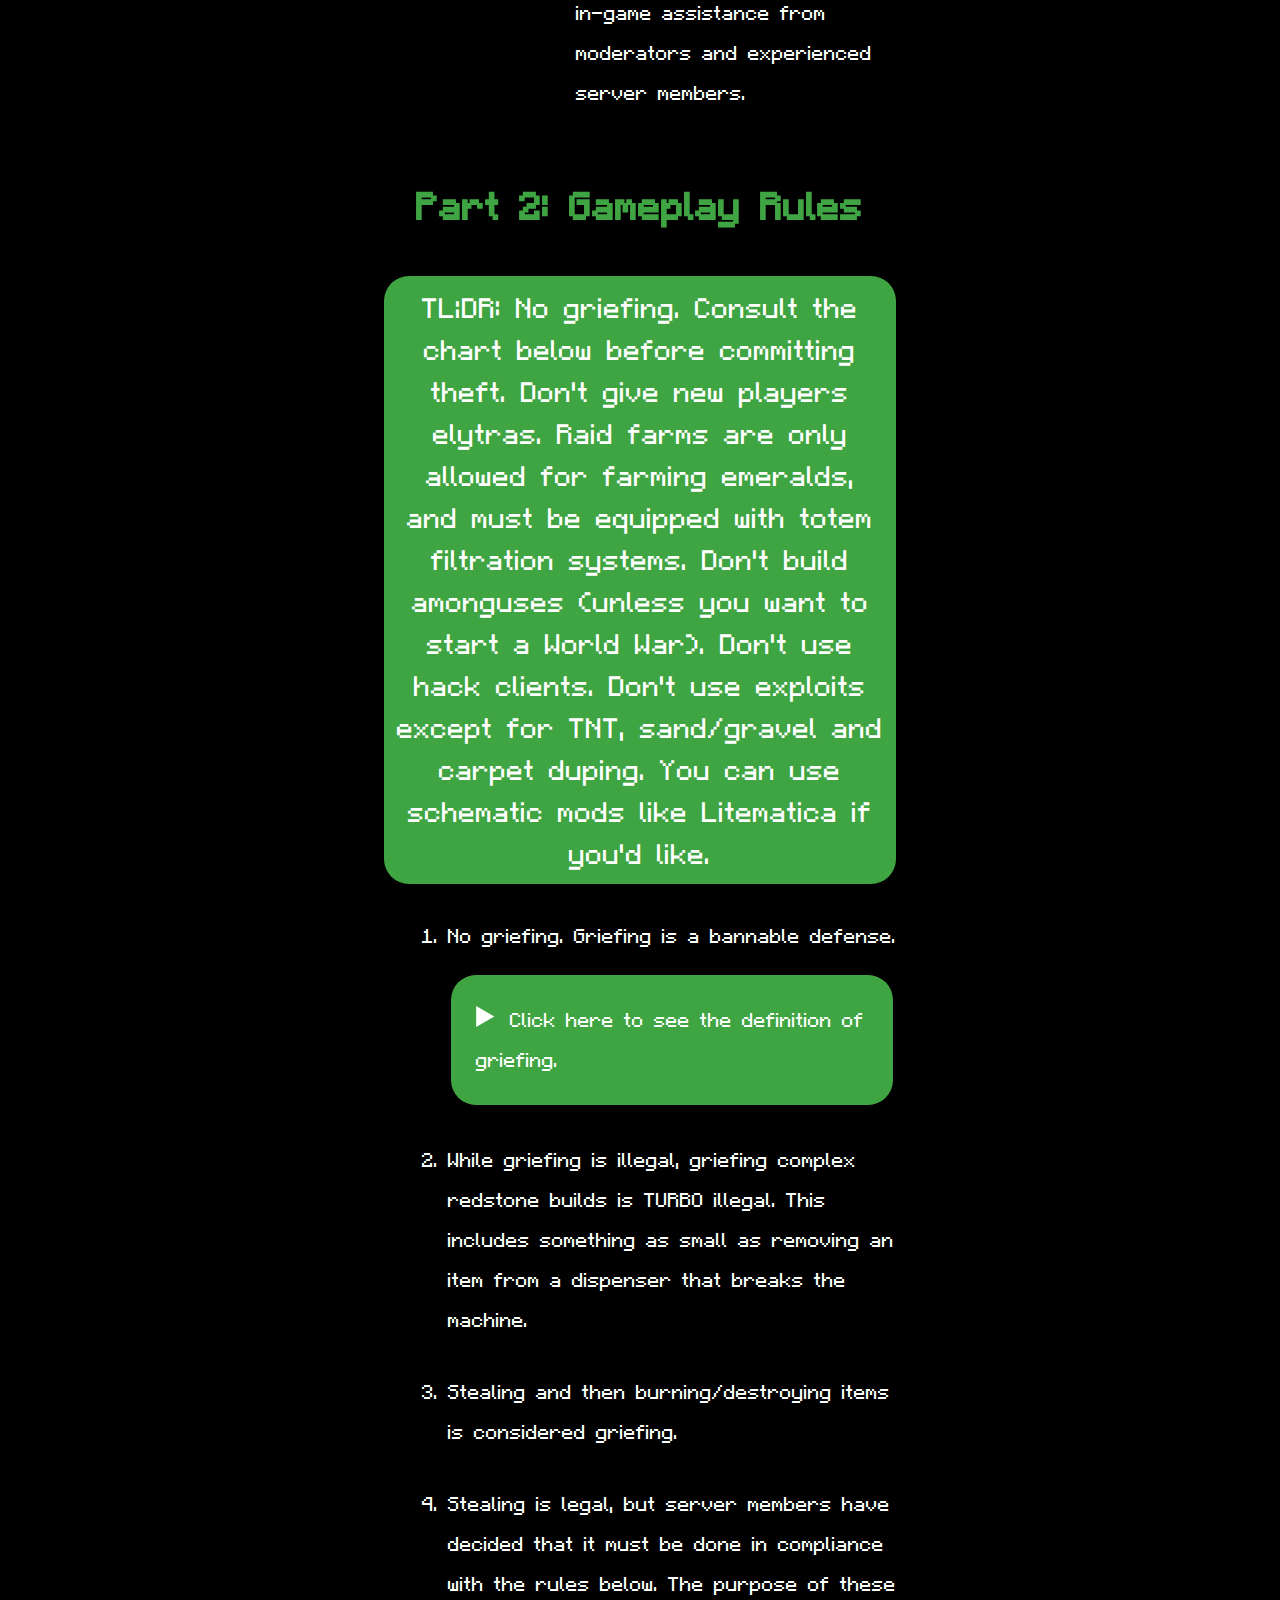
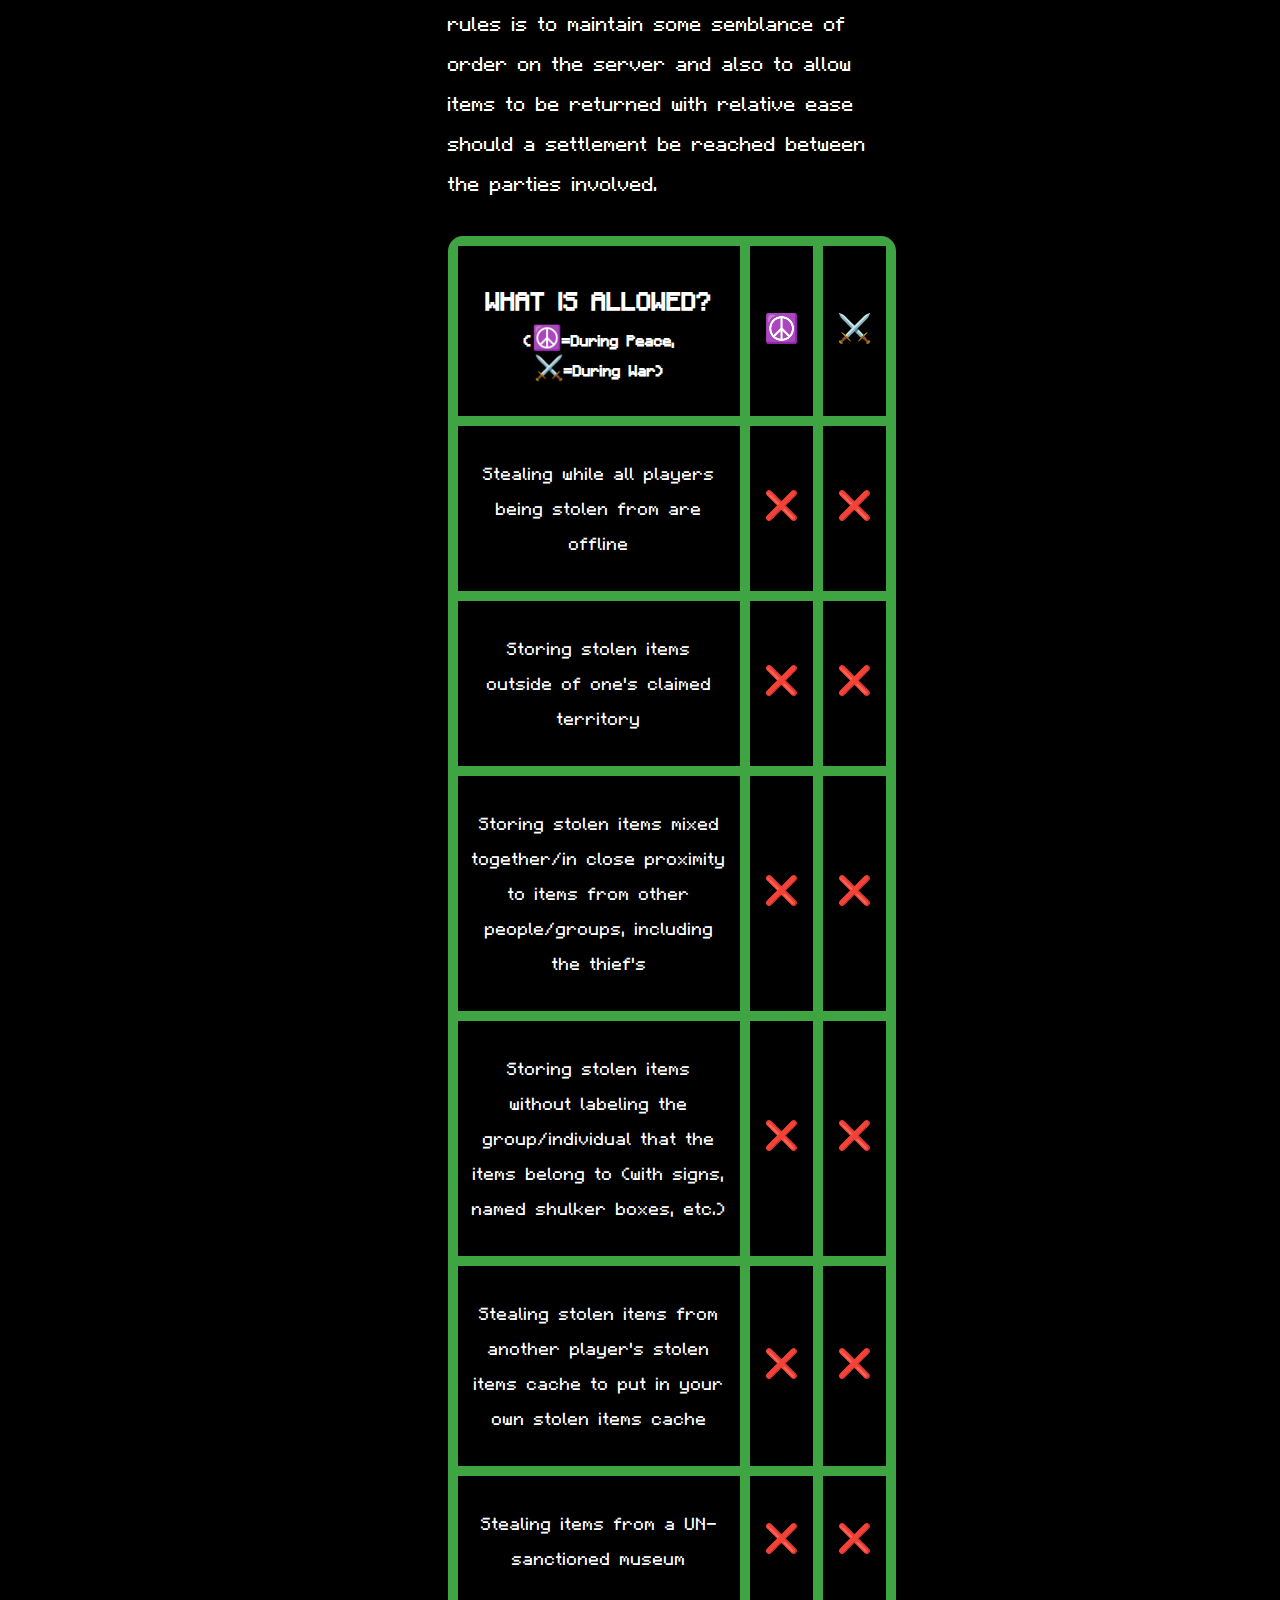
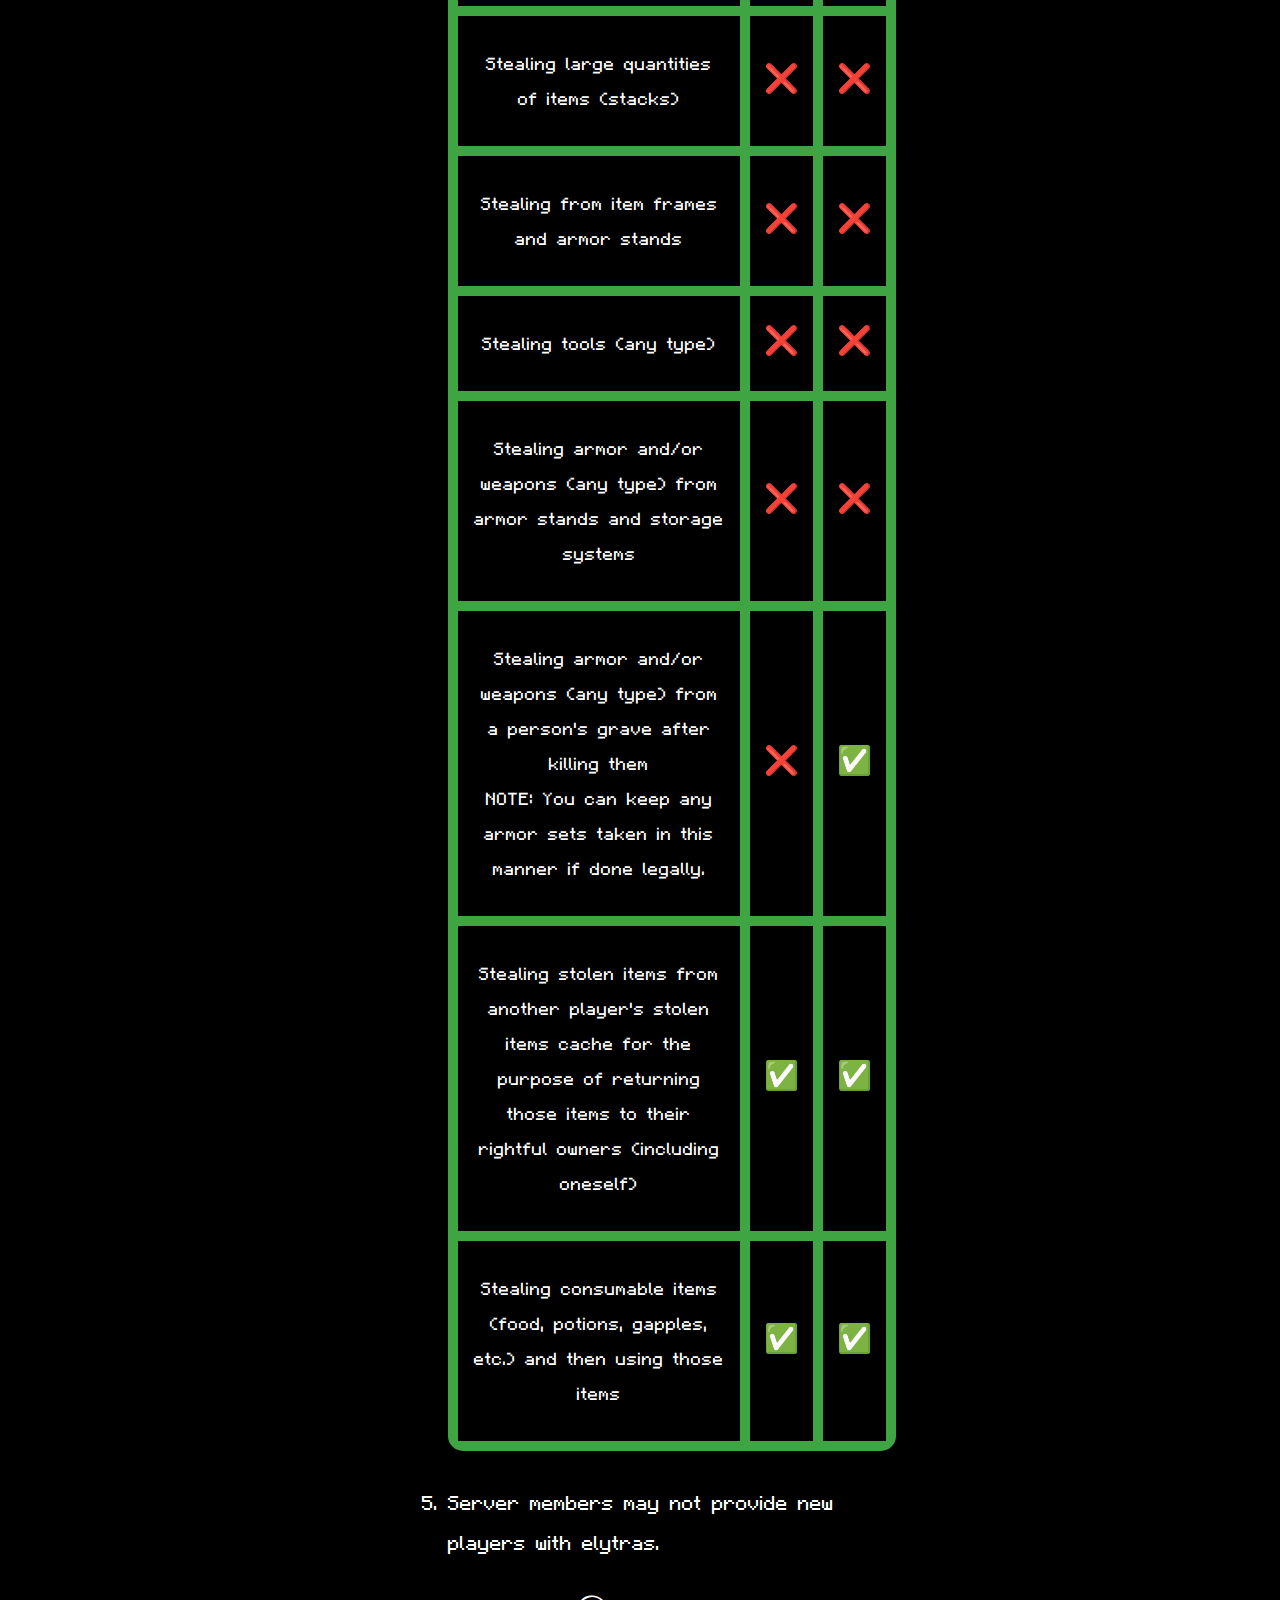
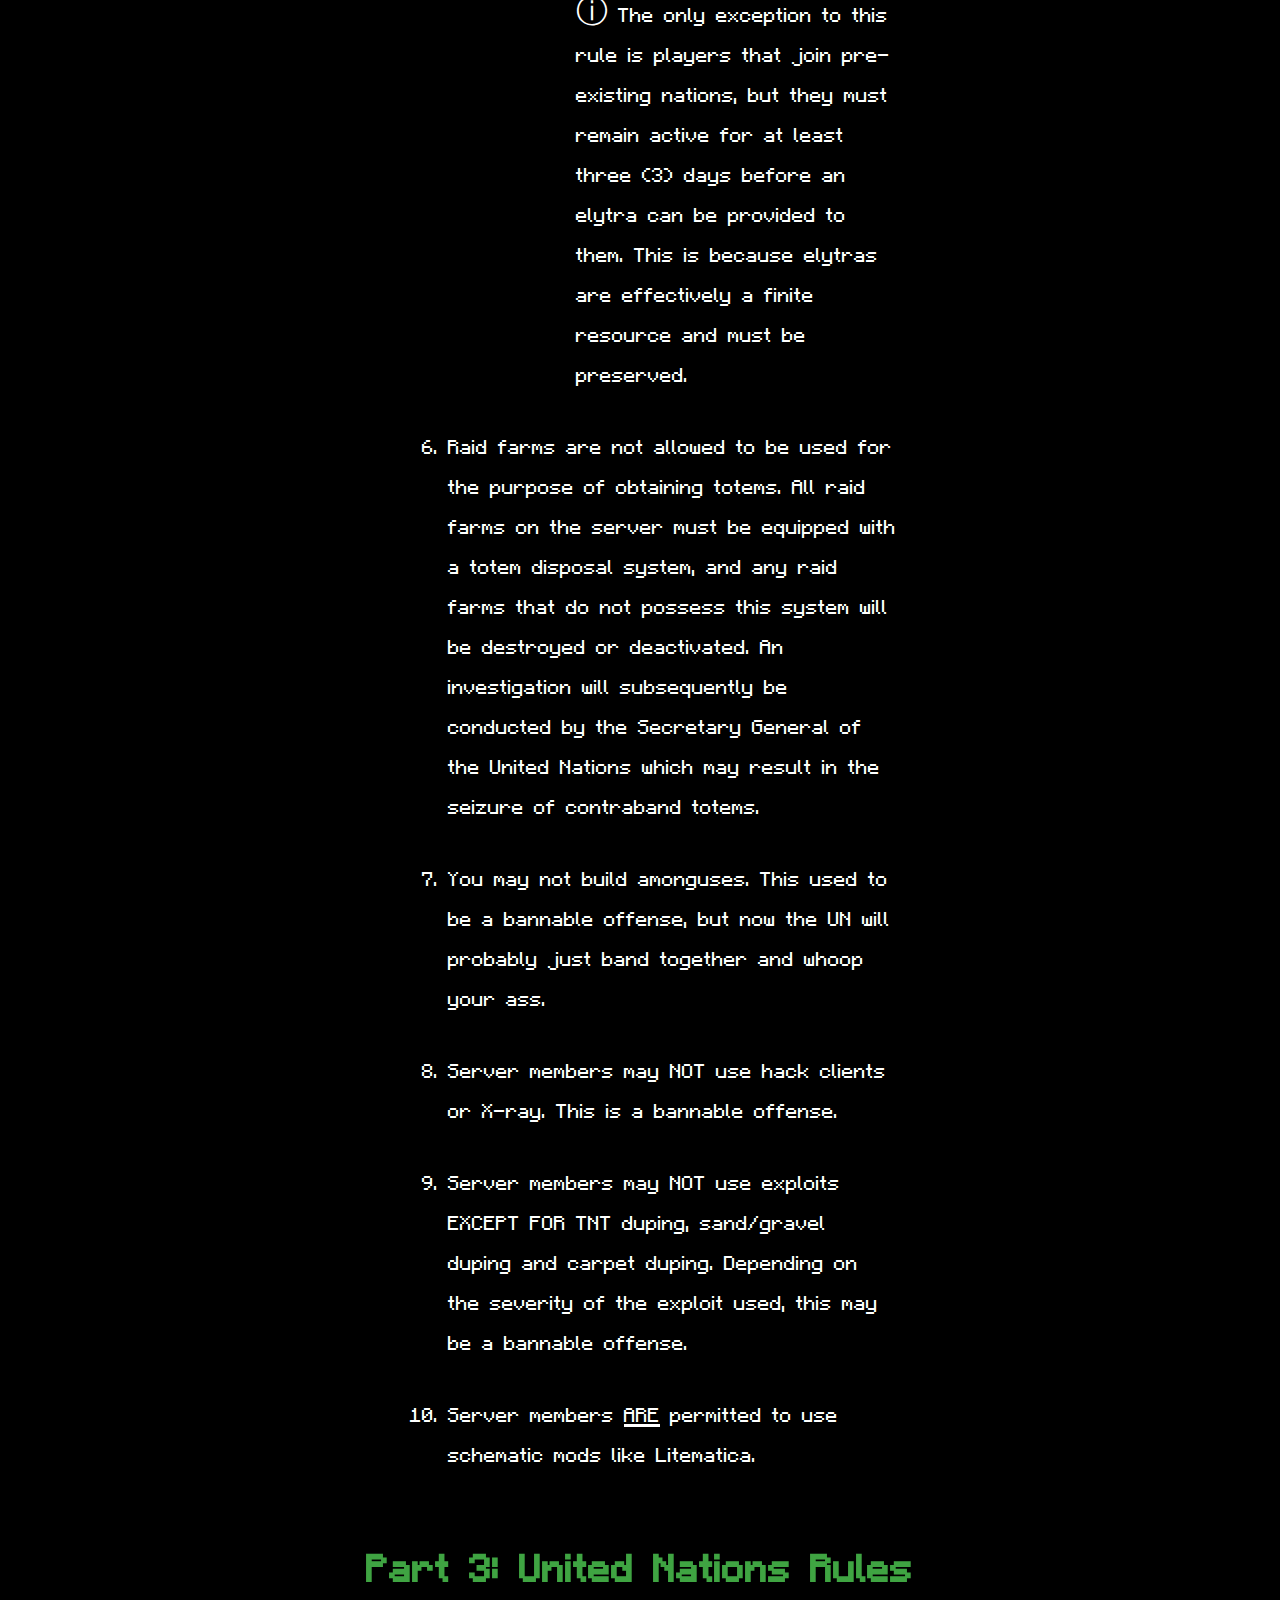
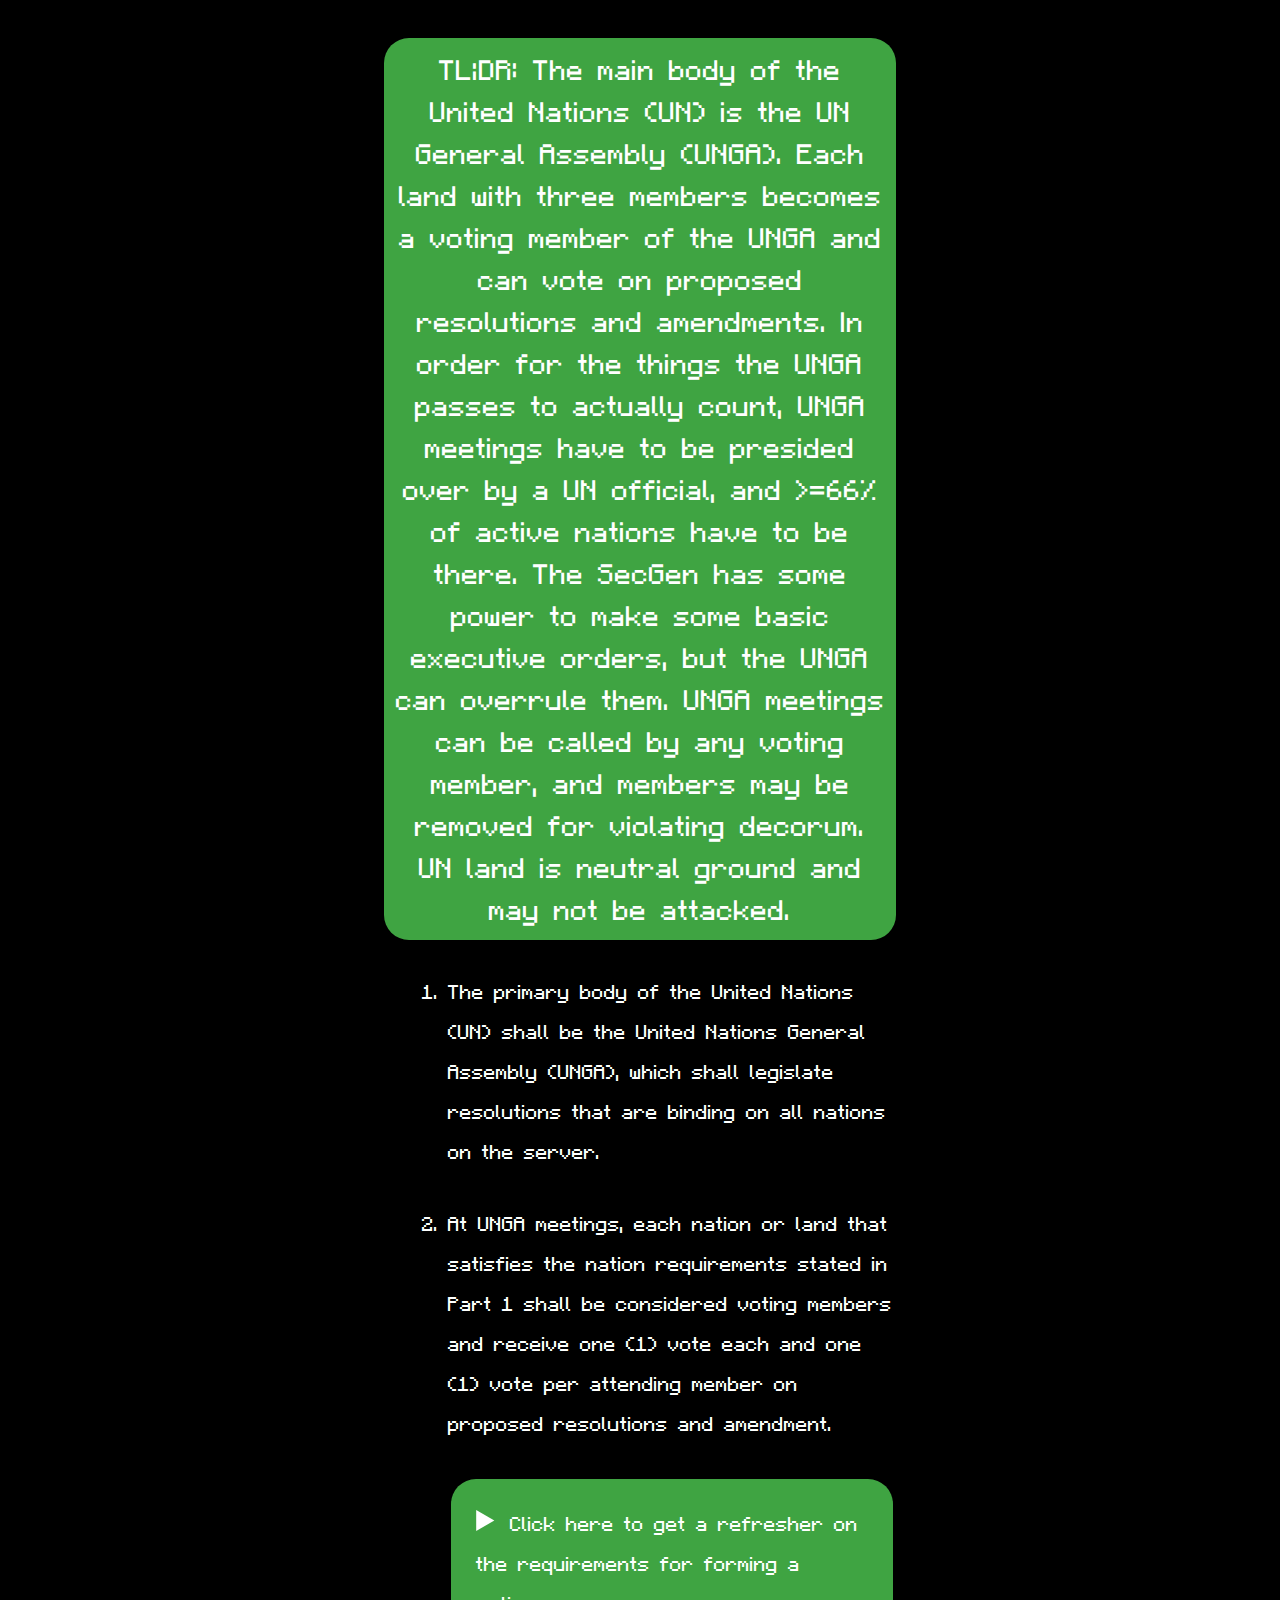
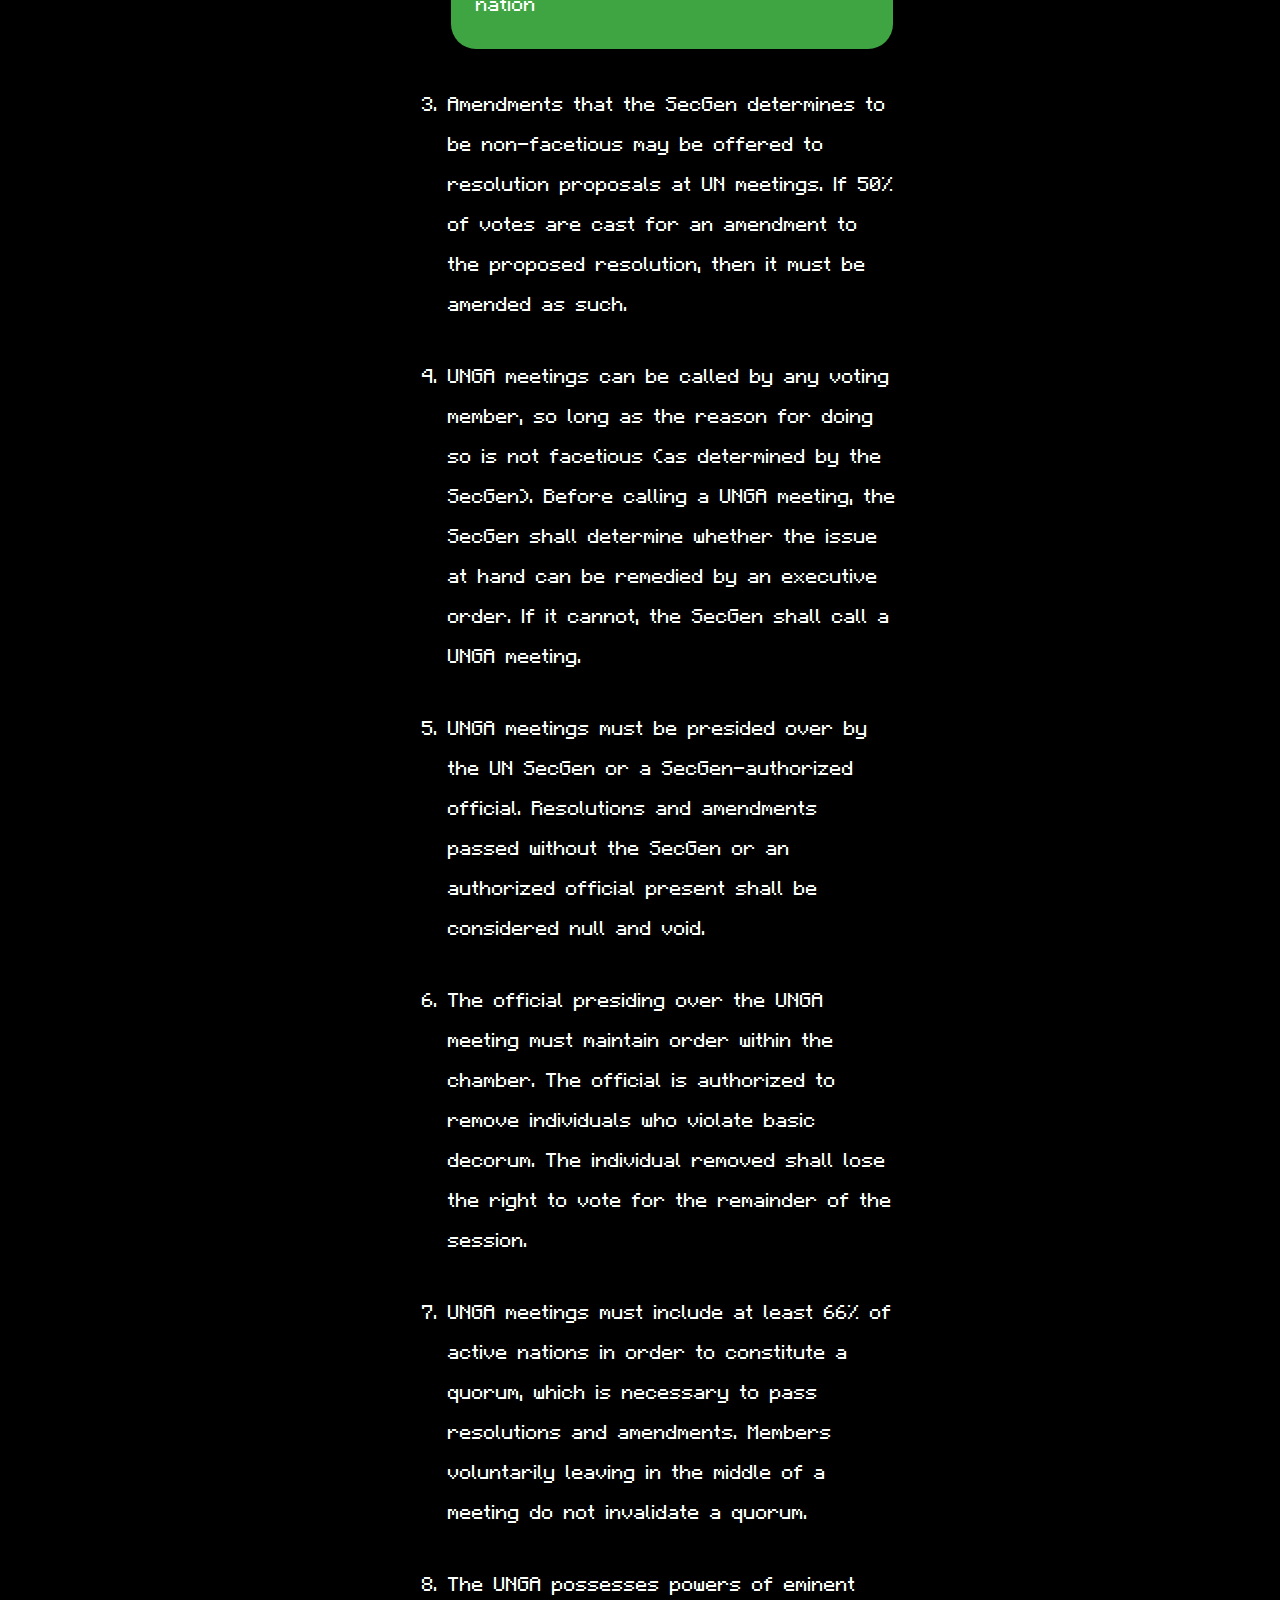
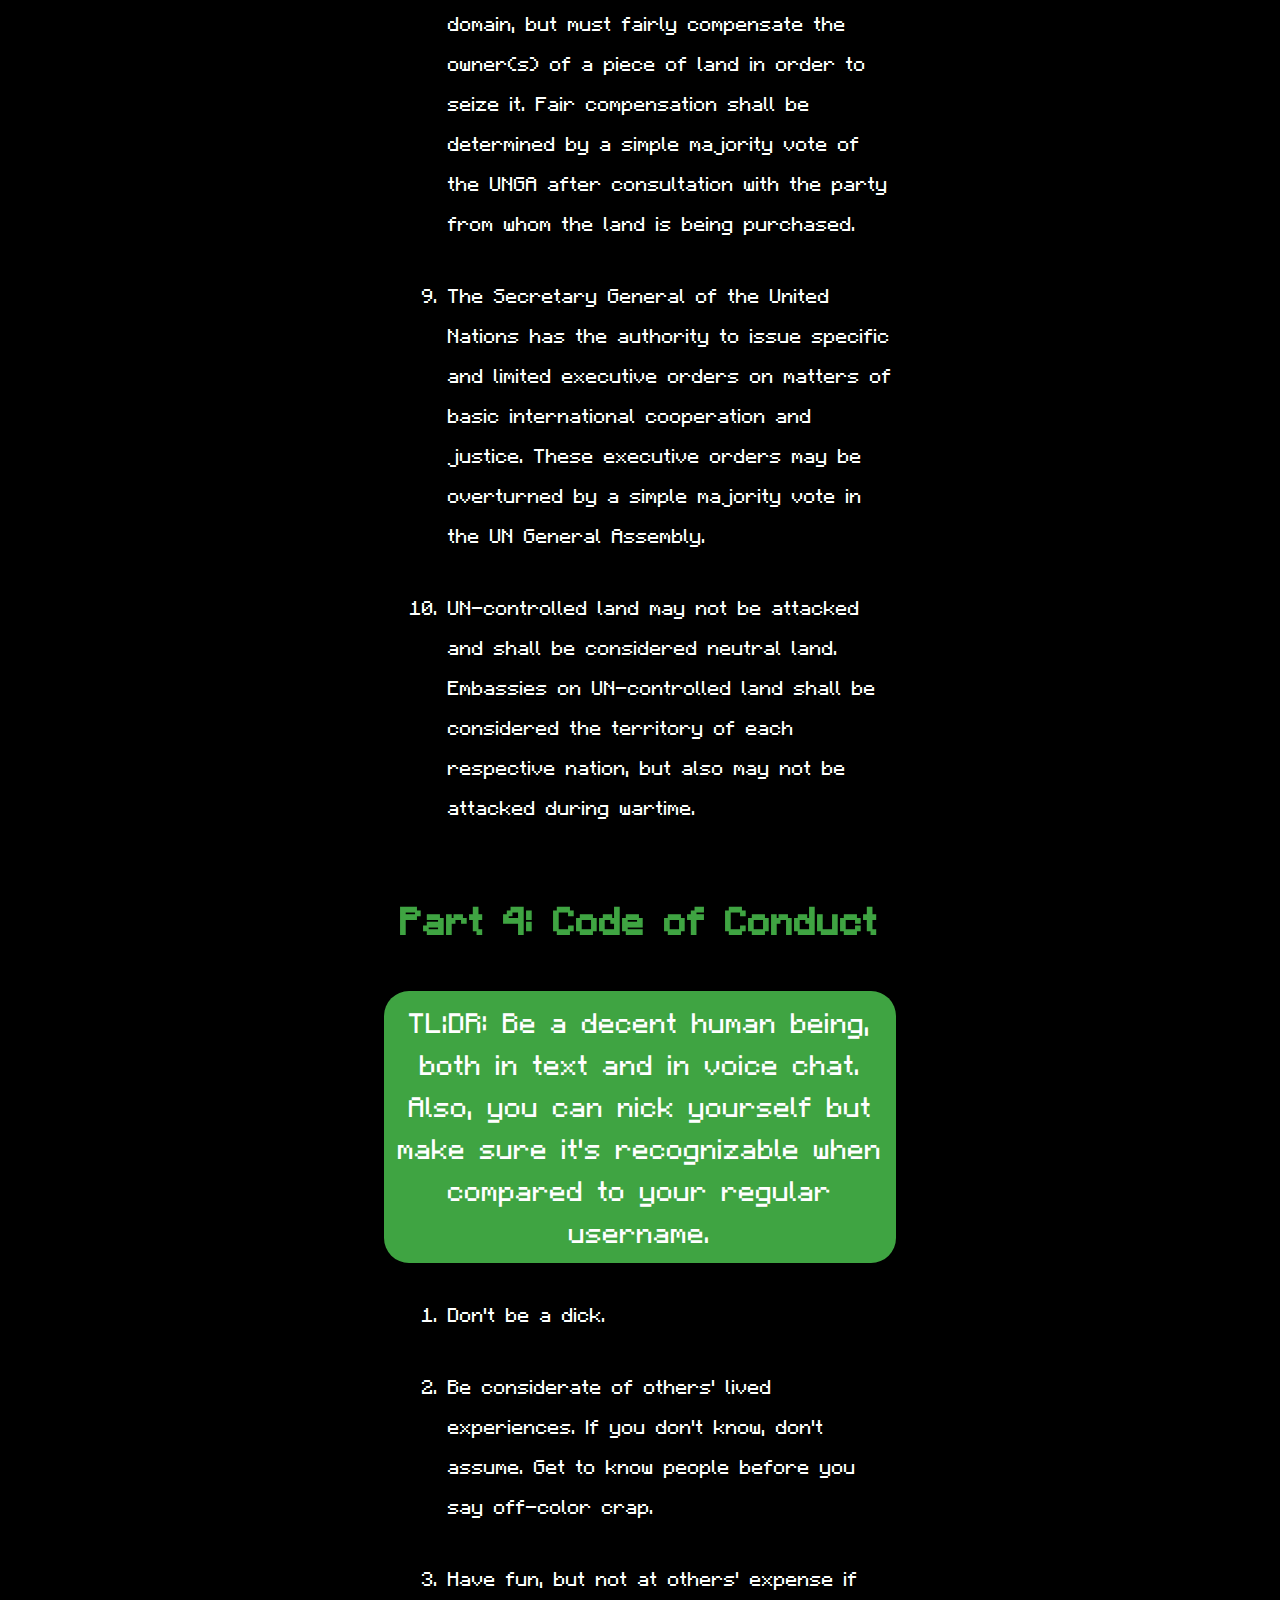
==== commit 57f893a1: "Fixed div structure, refined appearance, added rules" ====
--- a/rules.html
+++ b/rules.html
@@ -15,208 +15,358 @@
 
 <body>
     <!-- Container for my header -->
-    <div id="headerContainer">
-        <a id="logo" href="index.html"><img src="assets/img/TerpCraft.png" alt="This image is not available for some reason." title="TerpCraft Logo"></a>
-        <table id="headerTable">
-            <tr>
-                <td class="giantText boldText TerpCraft"> TerpCraft </td>
-            </tr>
-            <tr> 
-                <td class="bigText"> Serving the <span class="DC">D</span><span class="Maryland">M</span><span class="Virginia">V</span> since 2015</td>
-            </tr>
-        </table>
-        <div class="navButtons">
-            <a class="omegaText" href="dynamicMap.html"> Dynamic Map </a>
-        </div>
-        <div class="navButtons">
-            <a class="omegaText" href="rules.html"> Rules </a>
-        </div>
-        <div class="navButtons">
-            <a class="omegaText" href="info.html"> Info </a>
-        </div>
-        <div id="endButton">
-            <a class="omegaText" href="about.html"> About Us </a>
-        </div>
-    </div>
-    <!-- Container for the image at the top of the page -->
-    <img class="topPicture" src="assets/img/TheNewUN.png" alt="This image is not available for some reason." title="The New UN">
     <main>
-        <div id="contentBackground">
-            <div id="content">
-
-                <div>
-                    <div class="sectionHeading stickyHeading">
-                        <h2> Disclosure </h2>
-                    </div>
-
-                    <p class="bigText">
-                            This document holds ultimate power over TerpCraft. Even server administrators must abide by its rules. However, we do reserve full rights to change any part of this document. If changes are made, we will inform the playerbase accordingly.
-                        </p>
-                    <p class="bigText newLine">
-                        Disobeying the rules stated in this document will result in disciplinary action being taken against the individual responsible. This ranges from simple mitigation of the damage done by the player (accompanied by a verbal warning), to tempbans and permabans.
-                    </p>
-                </div>
-
-                <div>
-                    <div>
-                        <div class="sectionHeading stickyHeading">
-                            <h1>Server Rules</h1>
-                        </div>
-                        <table class="bigText">
-                            <tr>
-                                <th colspan="2">Table of Contents</th>
-                            </tr>
-                                    <tr>
-                                        <td>Part 1: Nation Rules</td>
-                                        <td><a href="#nationRules">Jump to Location</a></td>
-                                    </tr>
-                                    <tr>
-                                        <td>Part 2: Gameplay Rules</td>
-                                        <td><a href="#gameplayRules">Jump to Location</a></td>
-                                    </tr>
-                                    <tr>
-                                        <td>Part 3: United Nations Rules</td>
-                                        <td><a href="#unRules">Jump to Location</a></td>
-                                    </tr>
-                                    <tr>
-                                        <td>Part 4: General Rules</td>
-                                        <td><a href="#generalRules">Jump to Location</a></td>
-                                    </tr>
-                        </table>
-                    </div>
-                    
-                    <div>
-                        <div id="nationRules" class="stickyHeading sectionHeading">
-                            <h2>Part 1: Nation Rules</h2>
-                        </div>
-
-                        <div class="TLDR">
-                            TL;DR: Join or make a nation within three days. You need three members. Claim using the Lands system. Make the claim not a literal square; follow your coasts. Don't claim a crazy amount. Don't name your nation after real places. Declare a government type and tell the Secretary General (SecGen) what it is. Make a unique banner, and give that to the SecGen too.
-                        </div>
-                    
-                        <ol class="indentedList bigText" type="1"> <!-- First ordered list -->
-                            <li>All players on the server must join or form a nation within three (3) IRL days of joining the server.</li>
-                            <li>All nations must have at least three (3) members, or they will not be counted as a nation. 
-                                <details>
-                                    <summary> Click here to read about exceptions. </summary> 
-                                        <div>The exceptions to the membership requirement are as follows:
-                                            <ol class="indentedList" type="a">
-                                                <li>Nations with young membership, who as a demographic are under-represented on the server and therefore are unlikely to be able to form a nation by themselves.</li>
-                                                <li>The nation of Heiros and its SecGen-recognized successor states, which have been provided an exception by server member consensus.</li>
-                                            </ol>
-                                        </div>	
+        <div>
+            <div id="headerContainer">
+                <a id="logo" href="index.html"><img src="assets/img/TerpCraft.png" alt="This image is not available for some reason." title="TerpCraft Logo"></a>
+                <table id="headerTable">
+                    <tr>
+                        <td class="giantText boldText TerpCraft"> TerpCraft </td>
+                    </tr>
+                    <tr> 
+                        <td class="bigText" id="motto"> Serving the <span class="DC">D</span><span class="Maryland">M</span><span class="Virginia">V</span> since 2015</td>
+                    </tr>
+                </table>
+                <div class="navButtons">
+                    <a class="omegaText" href="dynamicMap.html"> Dynamic Map </a>
+                </div>
+                <div class="navButtons">
+                    <a class="omegaText" href="rules.html"> Rules </a>
+                </div>
+                <div class="navButtons">
+                    <a class="omegaText" href="info.html"> Info </a>
+                </div>
+                <div id="endButton">
+                    <a class="omegaText" href="about.html"> About Us </a>
+                </div>
+            </div>
+            <!-- Container for the image at the top of the page -->
+            <img class="topPicture" src="assets/img/TheNewUN.png" alt="This image is not available for some reason." title="The New UN">
+            <div class="content">
+                <div class="stickyHeading sectionHeading">
+                    <h2> Disclosure </h2>
+                </div>                    
+                <p class="bigText">
+                    This document holds ultimate power over TerpCraft. 
+                    Even server staff must abide by its rules. 
+                    However, we do reserve full rights to change any part of this document. 
+                    If changes are made, we will inform the playerbase accordingly.
+                </p>
+                <p class="bigText newLine">
+                    Disobeying the rules stated in this document will result in disciplinary action being taken against the individual responsible.
+                    This ranges from simple mitigation of the damage done by the player (accompanied by a verbal warning), to tempbans and permabans.
+                </p>
+                <p class="bigText newLine">
+                    We thank the playerbase for their continued support in refining and expanding these rules to better create a sense of community on TerpCraft.
+                </p>
+                <p class="giantText newLine">
+                    Have fun!
+                </p>
+                <p class="omegaText"> - TerpCraft Staff</p>
+
+                <div class="stickyHeading sectionHeading">
+                    <h1>Server Rules</h1>
+                </div>
+                <table class="bigText">
+                    <tr>
+                        <th colspan="2" class="giantText">Table of Contents</th>
+                    </tr>
+                            <tr>
+                                <td>Part 1: Nation Rules</td>
+                                <td><a href="#nationRules">Jump to Location</a></td>
+                            </tr>
+                            <tr>
+                                <td>Part 2: Gameplay Rules</td>
+                                <td><a href="#gameplayRules">Jump to Location</a></td>
+                            </tr>
+                            <tr>
+                                <td>Part 3: United Nations Rules</td>
+                                <td><a href="#unRules">Jump to Location</a></td>
+                            </tr>
+                            <tr>
+                                <td>Part 4: Code of Conduct</td>
+                                <td><a href="#generalRules">Jump to Location</a></td>
+                            </tr>
+                            <tr>
+                                <td>Part 5: Staff Code of Conduct</td>
+                                <td><a href="#generalRules">Jump to Location</a></td>
+                            </tr>
+                </table>
+
+            
+                <div id="nationRules" class="sectionHeading stickyHeading">
+                    <h2>Part 1: Nation Rules</h2>
+                </div>
+
+                <div class="TLDR">
+                    TL;DR: Join or make a nation within three days. You need three members. Claim using the in-game map. Make the claim not a literal square; follow your coasts, rivers, and other natural features. Don't claim a crazy amount. Don't name your nation after real places. Declare a government type and tell the Secretary General (SecGen) what it is. Make a unique banner, and give that to the SecGen too.
+                </div>
+            
+                <ol class="indentedList bigText" type="1"> <!-- First ordered list -->
+                    <li>All players on the server must join or form a nation within three (3) IRL days of joining the server.</li>
+                    <li>Use the commands <span class="TerpCraft">/name prefix</span> and <span class="TerpCraft">/name suffix</span> to name yourself using the following format:
+                        <br><br> <span class="TerpCraft"> Role </span> yourname <span class="TerpCraft"> [Nation] <br>
+                        </span> e.g. <span class="TerpCraft">King</span> Testudo <span class="TerpCraft"> [Turtleland]</span></li>
+                    <li>All nations must have at least three (3) members, or they will not be counted as a nation. 
+                        <details>
+                            <summary> Click here to read about exceptions. </summary> 
+                                <div>The exceptions to the membership requirement are as follows:
+                                    <ol type="a">
+                                        <li>Nations with young membership, who as a demographic are under-represented on the server and therefore are unlikely to be able to form a nation by themselves.</li>
+                                        <li>The nation of Heiros and its SecGen-recognized successor states, which have been provided an exception by server member consensus.</li>
+                                    </ol>
+                                </div>	
+                        </details>
+                    </li>
+
+                    <li>The land that members wish to claim for their nations must be claimed using MapFrontiers, TerpCraft's land claiming mod. The rules about these claims are as follows:</li>
+                        <ol class="doubleIndentedList" type="a"> <!-- Nested list that the HTML validatory REALLY doesn't like for some reason...please don't penalize me for that...please... -->
+                            <li>Land claims cannot be simple squares or shapes. They must follow each nation's coastline as smoothly as possible. </li>
+                            <li>Nations cannot be formed solely in the Nether or End. Nations may have bases or outposts there, but nations must claim in the Overworld.</li>
+                            <li>Nations may not claim territory in MapFrontiers that has already claimed by another nation.</li>
+                            <li>Lands may not extend over an inordinately large amount of space. The Secretary General of the United Nations will determine if a land has over-extended itself and reduce it in size or delete it entirely if necessary. 
+                                <details> <summary> Click here to read more about the decision-making process regarding land sizes. </summary>
+                                    <div>
+                                        When determining over-extension of land, the Secretary General shall consider the following factors:
+                                        <ol type="a">
+                                            <li>How close is the new claim to pre-existing territory of the land in question? The further away a claim is from pre-existing territory, the smaller it should be.</li>
+                                            <li>Could the areas being claimed be considered even somewhat superfluous "buffer zones" around their main territory, for the purposes of national security and/or basic expansion? Take these zones into account, as they are permitted.</li>
+                                            <li>How large is the population of the land in question? The smaller the population, the less land they should possess.</li>
+                                            <li>Does the membership of the land in question have some semblance of an idea of what they want to do with the claim in question, and does that idea reasonably require the amount of land claimed?</li>
+                                            <li>Does the nation in question have a historical ownership over the area they are claiming or have claimed previously? For example, if Kingdom A's members built an area in years past and wish to reclaim that area for Kingdom A, they should be permitted to do so. Similarly, if Kingdom A has ruled over a large area for multiple months or years without a dispute, then that area should probably remain theirs.</li>
+                                        </ol>
+                                    </div>
                                 </details>
                             </li>
-
-                            <li>The land that members wish to claim for their nations must be claimed within the Lands system, TerpCraft's land claiming plugin. The rules about these claims are as follows:</li>
-                                <ol class="doubleIndentedList" type="a"> <!-- Nested list that the HTML validatory REALLY doesn't like for some reason...please don't penalize me for that...please... -->
-                                    <li> Land claims cannot be simple squares. They must follow each nation's coastline as smoothly as possible. </li>
-                                    <li>Nations cannot be formed solely in the Nether or End. Nations may have bases or outposts there, but claims are disabled in those dimensions, so there is nothing preventing them from being griefed. Nations must claim in the Overworld.</li>
-                                    <li>Lands may not extend over an inordinately large amount of space. The Secretary General of the United Nations will determine if a land has over-extended itself and reduce it in size if necessary. 
-                                        <details> <summary> Click here to read more about the decision-making process regarding land sizes. </summary>
-                                            <div>
-                                                When determining over-extension of land, the Secretary General shall consider the following factors:
-                                                <ol class="indentedList" type="a">
-                                                    <li>How close is the new claim to pre-existing territory of the land in question? The further away a claim is from pre-existing territory, the smaller it should be.</li>
-                                                    <li>Could the areas being claimed be considered even somewhat superfluous "buffer zones" around their main territory, for the purposes of national security and/or basic expansion? Take these zones into account, as they are permitted.</li>
-                                                    <li>How large is the population of the land in question? The smaller the population, the less land they should possess.</li>
-                                                    <li>Does the membership of the land in question have some semblance of an idea of what they want to do with the claim in question, and does that idea reasonably require the amount of land claimed?</li>
-                                                    <li>Does the land in question have a historical ownership over the area they are claiming or have claimed previously? For example, if Kingdom A's members built an area in years past and wish to reclaim that area for Kingdom A, they should be permitted to do so. Similarly, if Kingdom A has ruled over a large area for multiple months or years without dispute, then that area should probably remain theirs.</li>
-                                                </ol>
-                                            </div>
+                            <ul class="info"> <!-- First unordered list -->
+                                <li>Information about how to use the MapFrontiers system will be provided through a tutorial video, and, if needed, in-game assistance from moderators and experienced server members.</li>
+                            </ul>
+                        </ol>
+                </ol>
+
+                <div id="gameplayRules" class="stickyHeading sectionHeading">
+                    <h2>Part 2: Gameplay Rules</h2>
+                </div>
+                
+                <div class="TLDR">
+                    TL;DR: No griefing. Consult the chart below before committing theft. Don't give new players elytras. Raid farms are only allowed for farming emeralds, and must be equipped with totem filtration systems. Don't build amonguses (unless you want to start a World War). Don't use hack clients. Don't use exploits except for TNT, sand/gravel and carpet duping. You can use schematic mods like Litematica if you'd like.
+                </div>
+
+                <ol class="indentedList bigText" type="1">
+                    <li>No griefing. Griefing is a bannable defense.
+                        <details> <summary> Click here to see the definition of griefing. </summary>
+                            <div>
+                                Griefing is defined as the destruction, placement, or modification of blocks which creates a significant inconvenience for another person. Please note that repeated incidents of minor inconvenience can together be considered a significant inconvenience and cause a person's behavior to qualify as griefing. Each incident of alleged griefing will be considered on a case-by-case basis by server staff.
+                            </div>
+                        </details>
+                    </li>
+                    <li>While griefing is illegal, griefing complex redstone builds is TURBO illegal. This includes something as small as removing an item from a dispenser that breaks the machine.</li>
+                    <li>Stealing and then burning/destroying items is considered griefing.</li>
+                    <li>Stealing is legal, but server members have decided that it must be done in compliance with the rules below. The purpose of these rules is to maintain some semblance of order on the server and also to allow items to be returned with relative ease should a settlement be reached between the parties involved.</li>
+                    <!-- Table below generated with https://www.tablesgenerator.com/html_tables because I'm too lazy to copy this shit over from Google Docs by hand-->
+                    <table class="mediumText"><thead>
+                        <tr>
+                          <th class="smallText"><span class="giantText">WHAT IS ALLOWED?</span> <br>(☮️=During Peace,<br>⚔️=During War)</th>
+                          <th>☮️</th>
+                          <th>⚔️</th>
+                        </tr></thead>
+                      <tbody>
+                        <tr>
+                          <td>Stealing while all players being stolen from are offline</td>
+                          <td>❌</td>
+                          <td>❌</td>
+                        </tr>
+                        <tr>
+                          <td>Storing stolen items outside of one's claimed territory</td>
+                          <td>❌</td>
+                          <td>❌</td>
+                        </tr>
+                        <tr>
+                          <td>Storing stolen items mixed together/in close proximity to items from other people/groups, including the thief's</td>
+                          <td>❌</td>
+                          <td>❌</td>
+                        </tr>
+                        <tr>
+                          <td>Storing stolen items without labeling the group/individual that the items belong to (with signs, named shulker boxes, etc.)</td>
+                          <td>❌</td>
+                          <td>❌</td>
+                        </tr>
+                        <tr>
+                          <td>Stealing stolen items from another player's stolen items cache to put in your own stolen items cache</td>
+                          <td>❌</td>
+                          <td>❌</td>
+                        </tr>
+                        <tr>
+                          <td>Stealing items from a UN-sanctioned museum</td>
+                          <td>❌</td>
+                          <td>❌</td>
+                        </tr>
+                        <tr>
+                          <td>Stealing large quantities of items (stacks)</td>
+                          <td>❌</td>
+                          <td>❌</td>
+                        </tr>
+                        <tr>
+                          <td>Stealing from item frames and armor stands</td>
+                          <td>❌</td>
+                          <td>❌</td>
+                        </tr>
+                        <tr>
+                          <td>Stealing tools (any type)</td>
+                          <td>❌</td>
+                          <td>❌</td>
+                        </tr>
+                        <tr>
+                          <td>Stealing armor and/or weapons (any type) from armor stands and storage systems</td>
+                          <td>❌</td>
+                          <td>❌</td>
+                        </tr>
+                        <tr>
+                          <td>Stealing armor and/or weapons (any type) from a person's grave after killing them<br>NOTE: You can keep any armor sets taken in this manner if done legally.</td>
+                          <td>❌</td>
+                          <td>✅</td>
+                        </tr>
+                        <tr>
+                          <td>Stealing stolen items from another player's stolen items cache for the purpose of returning those items to their rightful owners (including oneself)</td>
+                          <td>✅</td>
+                          <td>✅</td>
+                        </tr>
+                        <tr>
+                          <td>Stealing consumable items (food, potions, gapples, etc.) and then using those items</td>
+                          <td>✅</td>
+                          <td>✅</td>
+                        </tr>
+                      </tbody></table>
+                    
+                    <li>Server members may not provide new players with elytras. </li>
+                    <ul class="doubleIndentedList info">
+                        <li>The only exception to this rule is players that join pre-existing nations, but they must remain active for at least three (3) days before an elytra can be provided to them. This is because elytras are effectively a finite resource and must be preserved. </li>
+                    </ul>
+                    <li>Raid farms are not allowed to be used for the purpose of obtaining totems. All raid farms on the server must be equipped with a totem disposal system, and any raid farms that do not possess this system will be destroyed or deactivated. An investigation will subsequently be conducted by the Secretary General of the United Nations which may result in the seizure of contraband totems.</li>
+                    <li>You may not build amonguses. This used to be a bannable offense, but now the UN will probably just band together and whoop your ass.</li>
+                    <li>Server members may NOT use hack clients or X-ray. This is a bannable offense.</li>
+                    <li>Server members may NOT use exploits EXCEPT FOR TNT duping, sand/gravel duping and carpet duping. Depending on the severity of the exploit used, this may be a bannable offense.</li>
+                    <li>Server members <u>ARE</u> permitted to use schematic mods like Litematica.</li>
+                </ol>
+
+
+
+                <div id="unRules" class="stickyHeading sectionHeading">
+                    <h2>Part 3: United Nations Rules</h2>
+                </div>
+
+                <div class="TLDR">
+                    TL;DR: The main body of the United Nations (UN) is the UN General Assembly (UNGA). 
+                    Each land with three members becomes a voting member of the UNGA and can vote on proposed resolutions and amendments. 
+                    In order for the things the UNGA passes to actually count, UNGA meetings have to be presided over by a UN official, and >=66% of active nations have to be there. 
+                    The SecGen has some power to make some basic executive orders, but the UNGA can overrule them. 
+                    UNGA meetings can be called by any voting member, and members may be removed for violating decorum. 
+                    UN land is neutral ground and may not be attacked.
+                </div>
+
+                <ol class="indentedList bigText" type="1">
+                    <li>The primary body of the United Nations (UN) shall be the United Nations General Assembly (UNGA), which shall legislate resolutions that are binding on all nations on the server.</li>
+                    <li>At UNGA meetings, each nation or land that satisfies the nation requirements stated in Part 1 shall be considered voting members and receive one (1) vote each and one (1) vote per attending member on proposed resolutions and amendment.</li>
+                        <details><summary> Click here to get a refresher on the requirements for forming a nation </summary> 
+                            <div> The requirements for nation formation are as follows:
+                                <ol class="bigText">
+                                    <li>All players on the server must join or form a nation within three (3) IRL days of joining the server.</li>
+                                    <li>All nations must have at least three (3) members, or they will not be counted as a nation. 
+                                        <details>
+                                            <summary> Click here to read about exceptions. </summary> 
+                                                <div>The exceptions to the membership requirement are as follows:
+                                                    <ol type="a">
+                                                        <li>Nations with young membership, who as a demographic are under-represented on the server and therefore are unlikely to be able to form a nation by themselves.</li>
+                                                        <li>The nation of Heiros and its SecGen-recognized successor states, which have been provided an exception by server member consensus.</li>
+                                                    </ol>
+                                                </div>	
                                         </details>
                                     </li>
-                                    <ul class="info"> <!-- First unordered list -->
-                                        <li>Information about how to use the lands system will be provided through a tutorial video, and, if needed, in-game assistance from moderators and experienced server members.</li>
-                                    </ul>
-                                </ol>
+                                </ol> 
+                            </div>
+                        </details>
+                    <li>Amendments that the SecGen determines to be non-facetious may be offered to resolution proposals at UN meetings. If 50% of votes are cast for an amendment to the proposed resolution, then it must be amended as such.</li>
+                    <li>UNGA meetings can be called by any voting member, so long as the reason for doing so is not facetious (as determined by the SecGen). Before calling a UNGA meeting, the SecGen shall determine whether the issue at hand can be remedied by an executive order. If it cannot, the SecGen shall call a UNGA meeting.</li>
+                    <li>UNGA meetings must be presided over by the UN SecGen or a SecGen-authorized official. Resolutions and amendments passed without the SecGen or an authorized official present shall be considered null and void.</li>
+                    <li>The official presiding over the UNGA meeting must maintain order within the chamber. The official is authorized to remove individuals who violate basic decorum. The individual removed shall lose the right to vote for the remainder of the session.</li>
+                    <li>UNGA meetings must include at least 66% of active nations in order to constitute a quorum, which is necessary to pass resolutions and amendments. Members voluntarily leaving in the middle of a meeting do not invalidate a quorum.</li>
+                    <li>The UNGA possesses powers of eminent domain, but must fairly compensate the owner(s) of a piece of land in order to seize it. Fair compensation shall be determined by a simple majority vote of the UNGA after consultation with the party from whom the land is being purchased.</li>
+                    <li>The Secretary General of the United Nations has the authority to issue specific and limited executive orders on matters of basic international cooperation and justice. These executive orders may be overturned by a simple majority vote in the UN General Assembly.</li>
+                    <li>UN-controlled land may not be attacked and shall be considered neutral land. Embassies on UN-controlled land shall be considered the territory of each respective nation, but also may not be attacked during wartime.</li>
+                </ol>
+
+
+
+                <div id="generalRules" class="stickyHeading sectionHeading">
+                    <h2>Part 4: Code of Conduct</h2>
+                </div>
+
+                <div class="TLDR">
+                    TL;DR: Be a decent human being, both in text and in voice chat. Also, you can nick yourself but make sure it's recognizable when compared to your regular username.
+                </div>
+                
+                <ol class="indentedList bigText">
+                    <li> Don't be a dick. </li>
+                    <li> Be considerate of others' lived experiences. 
+                        If you don't know, don't assume. 
+                        Get to know people before you say off-color crap. </li>
+                    <li> Have fun, but not at others' expense if possible. </li>
+                    <li> Hate speech, bigotry, racism, sexual harassment, and cyber bullying are not allowed. 
+                        Remain civil in your conversations with other server members. </li>
+                    <li> Creation of hateful artifacts through the process of building is also not allowed. 
+                        Even artifacts which <i>appear</i> to be hateful must have a clear and believable explanation as to why they are not and the creator must provide a justification as to why it needs to exist on this server. 
+                        Server staff are authorized to remove violating artifacts at their discretion</li>
+                    <li> All of the above rules apply to in-game voice chat as well. </li>
+                    <li> You may use <code class="TerpCraft">/name nickname </code> to give yourself a nickname, but this username must contain some part of your actual username (not just mean letters, but whole words or phrases). 
+                        For example, if my username is "Testudo," I could shorten it to Testy, but not something like "ILOVETMNT." </li>
+                    <ul class="info">
+                        <li> TerpCraft is not directly associated with UMCP Gaming as this is an independent organization. 
+                            We serve the wider DMV (D.C., Maryland and Virginia) area, and have members from both UMD and Montgomery College. 
+                            We do however work alongside UMCP Gaming to ensure no one from UMD is excluded in any way and that the server is open to all students at UMD regardless of age, race, sexual orientation, etc. 
+                            Discrimination against members on the basis of the protected categories specified by UMD's <a href="https://policies.umd.edu/general-administration/university-of-maryland-non-discrimination-policy-and-procedures">Non-Discrimination Policy</a> <u>will</u> result in disciplinary action being taken by moderators, in line with TerpCraft's Staff Code of Conduct as laid out below. </li>
+                    </ul>
+                </ol>
+
+                <div id="staffRules" class="stickyHeading sectionHeading">
+                    <h2>Part 5: Staff Code of Conduct</h2>
+                </div>
+
+                <div class="TLDR">
+                    TL;DR: Staff must follow all rules listed above, including the Code of Conduct. Server members have a right to due process after three days. Server staff may not use their operator ("OP") status for their own gain, or to cheat in items.
+                </div>
+
+                <p class="bigText newLine">
+                    Beginning with Season 6, staff members shall be held to using the following standard protocol to determine whether a server member will be permabanned:
+                </p>
+
+                <ul class="indentedList bigText">
+                    <li>If a member has been on the server less than three days, they can be banned at moderator discretion.</li>
+                    <li>After three days, a player gains the right to immunity from immediate staff permabans for a first-time offense and the right to the following due process:</li>
+                    <ol class="doubleIndentedList bigText" type="1">
+                        <li>For a first-time offense, a UN Trial in the #un-trials channel on our Discord.
+                            Server members will determine the innocense or guilt and sentence of the accused after both sides have been given the opportunity to present evidence and statements.</li>
+                        <li>If a member is found guilty in that trial but is not banned, and commits the same offense again, a council of server staff will determine whether the person shall be banned.</li>
+                        <li>Should the individual be found guilty again but not be banned again, and then recommit the same offense, they <u>will</u> be permanently banned if they recommit a third time.</li>
+                    </ol>
+                </ul>
+
+                <p class="bigText newLine"> Please note that server administrators have the right to tempban people at any time for violation of server rules, pending a UN trial as described above.</p>
+
+                <p class="bigText newLine"> Additionally, server staff may not use their operator ("OP") status for their own gain or the gain of their nation, including cheating in items.
+                    This includes use of any commands not available to server members at large. Server staff found guilty of this by a UN Trial will be removed from their position.
+                    <br><br> Please note, however, that there are two exceptions to this rule:
+                </p>
+                <details id="staffExceptions" class="bigText"> <summary> Click here to see exceptions for use of OP for self-gain:</summary>
+                    <div>
+                        <ol>
+                            <li>A staff member is authorized to use OP powers for self-gain if a reasonable staff member would believe that, given any non-staff member experiencing the same circumstances, they would be justified in using OP powers to help that person in the same situation.</li>
+                            <li>A staff member is authorized to use OP powers to defend themselves if a reasonable staff member would believe that they are being targeted due to their being a member of staff or as retaliation for actions they have taken as a staff member.</li>
                         </ol>
                     </div>
-
-                    <div>
-                        <div id="gameplayRules" class="stickyHeading sectionHeading">
-                            <h2>Part 2: Gameplay Rules</h2>
-                        </div>
-
-                        <div class="TLDR">
-                            TL;DR: Don't give new players elytras. Raid farms are only allowed for farming emeralds, and must be equipped with totem filtration systems. Don't build amonguses (unless you want to start a World War). Don't use hack clients. Don't use exploits except for TNT, sand/gravel and carpet duping. You can use schematic mods like Litematica if you'd like.
-                        </div>
-
-                        <ol class="indentedList bigText" type="1">
-                            <li> Server members may not provide new players with elytras. </li>
-                            <ul class="doubleIndentedList info">
-                                <li>The only exception for this rule is players that join pre-existing nations, but they must remain active for at least three (3) days before an elytra can be provided to them.</li>
-                            </ul>
-                            <li>Raid farms are not allowed to be used for the purpose of obtaining totems. All raid farms on the server must be equipped with a totem disposal system, and any raid farms that do not possess this system will be destroyed or deactivated. An investigation will subsequently be conducted by the Secretary General of the United Nations which may result in the seizure of contraband totems.</li>
-                            <li>You may not build amonguses. This used to be a bannable offense, but now the UN will probably just band together and whoop your ass.</li>
-                            <li>Server members may NOT use hack clients. This is a bannable offense.</li>
-                            <li>Server members may NOT use exploits except for TNT duping, sand/gravel duping and carpet duping. Depending on the severity of the exploit used, this may be a bannable offense.</li>
-                            <li>Server members <u>ARE</u> permitted to use schematic mods like Litematica.</li>
-                        </ol>
-                    </div>
-
-                    <div>
-                        <div id="unRules" class="stickyHeading sectionHeading">
-                            <h2>Part 3: United Nations Rules</h2>
-                        </div>
-
-                        <div class="TLDR">
-                            TL;DR: The main body of the United Nations (UN) is the UN General Assembly (UNGA). Each land with three members becomes a voting member of the UNGA. Member states can vote on proposed resolutions and amendments. In order for the things the UNGA passes to actually count, UNGA meetings have to be presided over by the SecGen of the UN or someone the SecGen chooses, and at least 66% of active nations have to be there. The SecGen has some power to make some basic executive orders, but the UNGA can overrule them. UNGA meetings can be called by any voting member.
-                        </div>
-
-                        <ol class="indentedList bigText" type="1">
-                            <li>The primary body of the United Nations (UN) shall be the United Nations General Assembly (UNGA), which shall legislate resolutions that are binding on all nations on the server.</li>
-                            <li>At UNGA meetings, each nation or land that satisfies the nation requirements stated in Part 1 shall be considered voting members and receive one (1) vote each on proposed resolution and amendment.</li>
-                                <details><summary> Click here to get a refresher on the requirements for forming a nation </summary> 
-                                    <div> The requirements for nation formation are as follows:
-                                        <ol class="indentedList bigText">
-                                            <li>All players on the server must join or form a nation within three (3) IRL days of joining the server.</li>
-                                            <li>All nations must have at least three (3) members, or they will not be counted as a nation. 
-                                                <details>
-                                                    <summary> Click here to read about exceptions. </summary> 
-                                                        <div>The exceptions to the membership requirement are as follows:
-                                                            <ol type="a">
-                                                                <li>Nations with young membership, who as a demographic are under-represented on the server and therefore are unlikely to be able to form a nation by themselves.</li>
-                                                                <li>The nation of Heiros and its SecGen-recognized successor states, which have been provided an exception by server member consensus.</li>
-                                                            </ol>
-                                                        </div>	
-                                                </details>
-                                            </li>
-                                        </ol> 
-                                    </div>
-                                </details>
-                            <li>Amendments that the SecGen determines to be non-facetious may be offered to resolution proposals at UN meetings. If 50% or more of voting members present agree with the amendment, the proposal must be amended as such.</li>
-                            <li>UNGA meetings must be presided over by the UN SecGen or a SecGen-authorized official. Resolutions and amendments passed without the SecGen or an authorized official present shall be considered null and void.</li>
-                            <li>UNGA meetings must include at least 66% of active nations in order to constitute a quorum, which is necessary to pass resolutions and amendments. Members voluntarily leaving in the middle of a meeting does not invalidate a quorum.</li>
-                            <li>The UNGA possesses powers of eminent domain, but must fairly compensate the owner(s) of a piece of land in order to seize it. Fair compensation shall be determined by a simple majority vote of the UNGA after consultation with the party from whom the land is being purchased.</li>
-                            <li>The Secretary General of the United Nations has the authority to issue specific and limited executive orders on matters of basic international cooperation and justice. These executive orders may be overturned by a simple majority vote in the UN General Assembly.</li>
-                            <li>UNGA meetings can be called by any voting member, so long as the reason for doing so is not facetious (as determined by the SecGen). Before calling a UNGA meeting, the SecGen shall determine whether the issue at hand can be remedied by an executive order. If it cannot, the SecGen shall call a UNGA meeting.</li>
-                        </ol>
-
-                    </div>
-
-                    <div>
-                        <div id="generalRules" class="stickyHeading sectionHeading">
-                            <h2>Part 4: General Rules</h2>
-                        </div>
-
-                        <div class="TLDR">
-                            TL;DR: Be a decent human being, both in text and in voice chat. Also you can nick yourself but make sure it's recognizable when compared to your regular username.
-                        </div>
-                        
-                        <ol class="indentedList bigText">
-                            <li> Don't be a dick. </li>
-                            <li> Don't say slurs in chat. </li>
-                            <li> Both a. and b. apply to in-game voice chat as well (for more information on that, see the Plugins section of the Server Info posted below). </li>
-                            <ul class="info">
-                                <li> You may use <code class="TerpCraft">/nickname</code> to give yourself a nickname, but this username must contain some part of your actual username (not just mean letters, but whole words or phrases). For example, if my username is "Testudo", I could shorten it to Testy, but not something like "ILOVETMNT". </li>
-                            </ul>
-                        </ol>
-                </div>
-                </div>
+                </details>
+                <br \><br \><br \><br \>
             </div>
         </div>
     </main>
-
 </body>
 </html>--- a/assets/css/default.css
+++ b/assets/css/default.css
@@ -10,6 +10,7 @@
    /* scroll-padding-top: 5%; */
    background-color: black;
    height:100%;
+   width:100%;
 }
 
 * {
@@ -42,17 +43,19 @@
 #headerContainer {
    display: block;
    position: sticky;
-   z-index: 2;
+   z-index: 1000;
    top: 0;
    left: 0;
    overflow: hidden; 
-   width:100%;
+   width: 100%;
    height: 120px;
-   background-color:white;
+   background-color: #181A1B;
    text-align: center;
    align-content: center;
    padding-top:10px;
    /* border:5px dotted black; */
+
+   /* sectionHeading stickyHeading  */
 }
 
 #logo img {
@@ -91,6 +94,10 @@
    margin-top: 1.2em;
 }
 
+.navButtons .omegaText, #endButton .omegaText, #motto {
+   color: white;
+}
+
 #endButton {
   /* float: left; */
   /* margin-top: 1.5em; */
@@ -124,27 +131,27 @@
 /* ============== Properties Related to Main Content ============== */
 
 body {
+   background-color: white;
+   width: 100%;
+   height: 100%;
+}
+
+#contentBackground {
+   display:flexbox;
+   /* position: absolute; */
+   z-index: 1;
    background-color: black;
-   width: 100%;
-   height: 100%;
-}
-
-#contentBackground {
-   display:block;
-   position: relative;
-   z-index: 0;
-   background-color: black;
-   padding-top: 30px;
-   padding-bottom: 30px;
-   height:100%
+   /* padding-top: 30px;
+   padding-bottom: 30px; */
+   width:100%;
    /* border: dashed red; */
 }
 
-#content {
+.content {
     display:block;
     position: relative;
     z-index: 1;
-    width: 40%;
+    width: 100%;
     background-color: black;
     margin:auto;
     /* border: dashed red; */
@@ -161,7 +168,13 @@
     line-height: 1.25;
     margin-top: 0.5em;
     font-size: 24px;
-    /* border:red dotted 5px; */
+    display:block;
+    position: relative;
+    z-index: 1;
+    width: 40%;
+    background-color: black;
+    margin:auto;
+    /* border: dashed red; */
 }
 
 #discordURL {
@@ -172,6 +185,10 @@
     /* border:greenyellow dotted 5px; */
 }
 
+.background {
+   background-color: black;
+}
+
 .omegaText {
    font-size: 60px;
 }
@@ -210,7 +227,7 @@
 
 .boldText {
    font-weight: bold;
-   text-shadow: 3px 2px #323232;
+   /* text-shadow: 3px 2px #323232; */
 }
 
 summary {
@@ -226,6 +243,8 @@
    padding: 0.1em;
    border-radius: 25px;
    margin: auto 0;
+   margin-top: 0.5em;
+
 }
 
 details[open] > div {
@@ -251,17 +270,17 @@
    color:#3FA442;
    text-align: center;
    margin-top: 40px;
-   z-index: 2;
 }
 
 .stickyHeading {
    position:sticky;
    top: 100px;
    background-color: black;
-   width: 200%;
+   width: 100%;
    height: 100px;
    margin-left: 50%;
    transform: translateX(-50%);
+   z-index: 5;
 }
 
 .stickyHeading h1 {
--- a/assets/css/rules.css
+++ b/assets/css/rules.css
@@ -19,14 +19,14 @@
         scroll-behavior: smooth;
    }
    
-    #content {
+    .content {
       padding-top: 2em;
       color:white;
    }
    
-    #content table {
+    table.bigText, table.mediumText {
        color: white;
-       border: 5px white solid;
+       border: 5px #3FA442 solid;
        margin-top: 1em;
        /* max-width: 80%; */
        margin-left: auto;
@@ -35,17 +35,22 @@
        border-spacing: 0;
    }
    
-    #content th, #content tr, #content td {
+    table.bigText th,
+    table.bigText tr,
+    table.bigText td,
+    table.mediumText th,
+    table.mediumText tr,
+    table.mediumText td {
        padding: 30px;
        padding-right: 0.5em;
        padding-left: 0.5em;
        color: white;
-       border: 5px white solid;
+       border: 5px #3FA442 solid;
        text-align: center;
    }
           
-    #content a {
-        color:inherit;
+   table.bigText a, table.mediumText a, li a  {
+        color:#3FA442;
    }
 
 
@@ -56,9 +61,17 @@
         text-align: center;
         font-size:45px;
         margin-top: 0.5em;
-        
+        margin-left: auto;
+        margin-right: auto;
+        width: 40%;
    }
 
+   #staffExceptions {
+        width:40%;
+        /* margin: auto 0; */
+        margin-left: auto;
+        margin-right: auto;
+   }
 
     .lists {
         width: 80%;
@@ -66,6 +79,8 @@
 
     .indentedList {
         padding-left: 2em;
+        width:40%;
+        margin: auto;
    }
 
     .doubleIndentedList {
